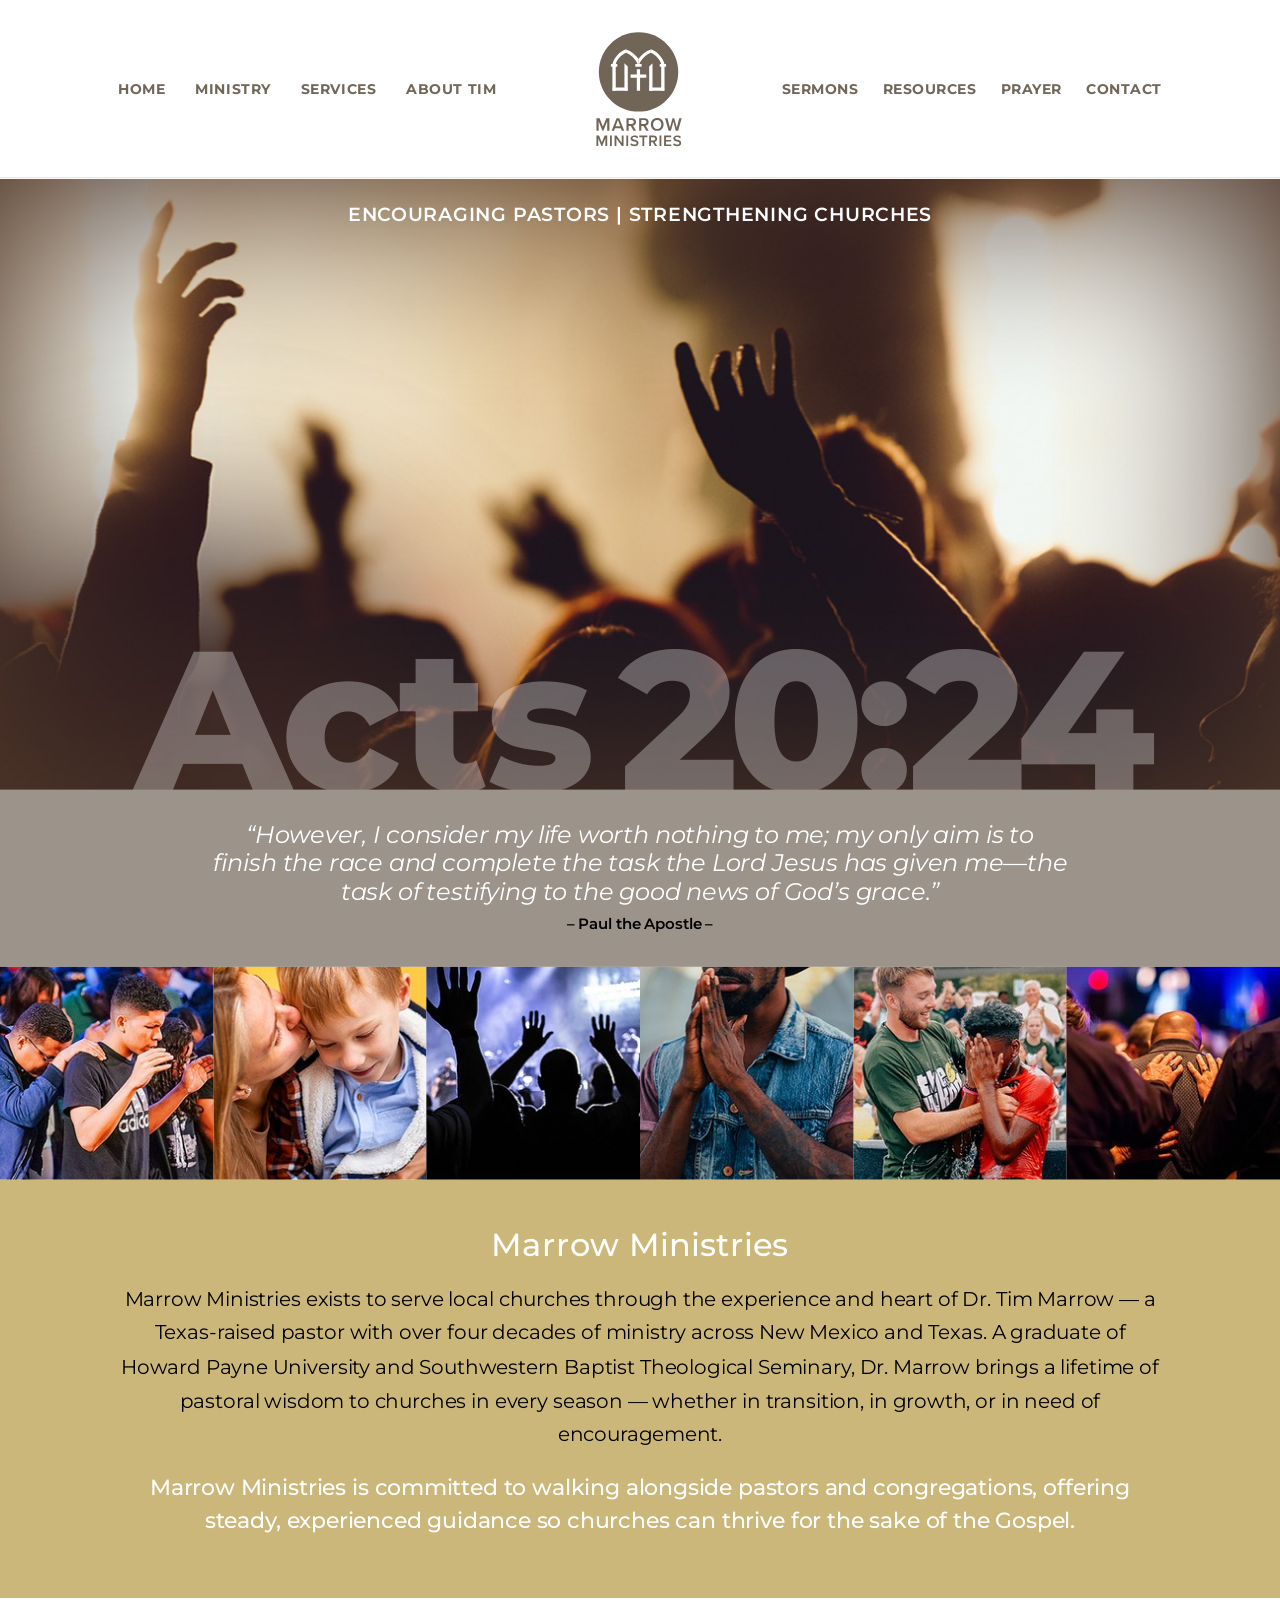
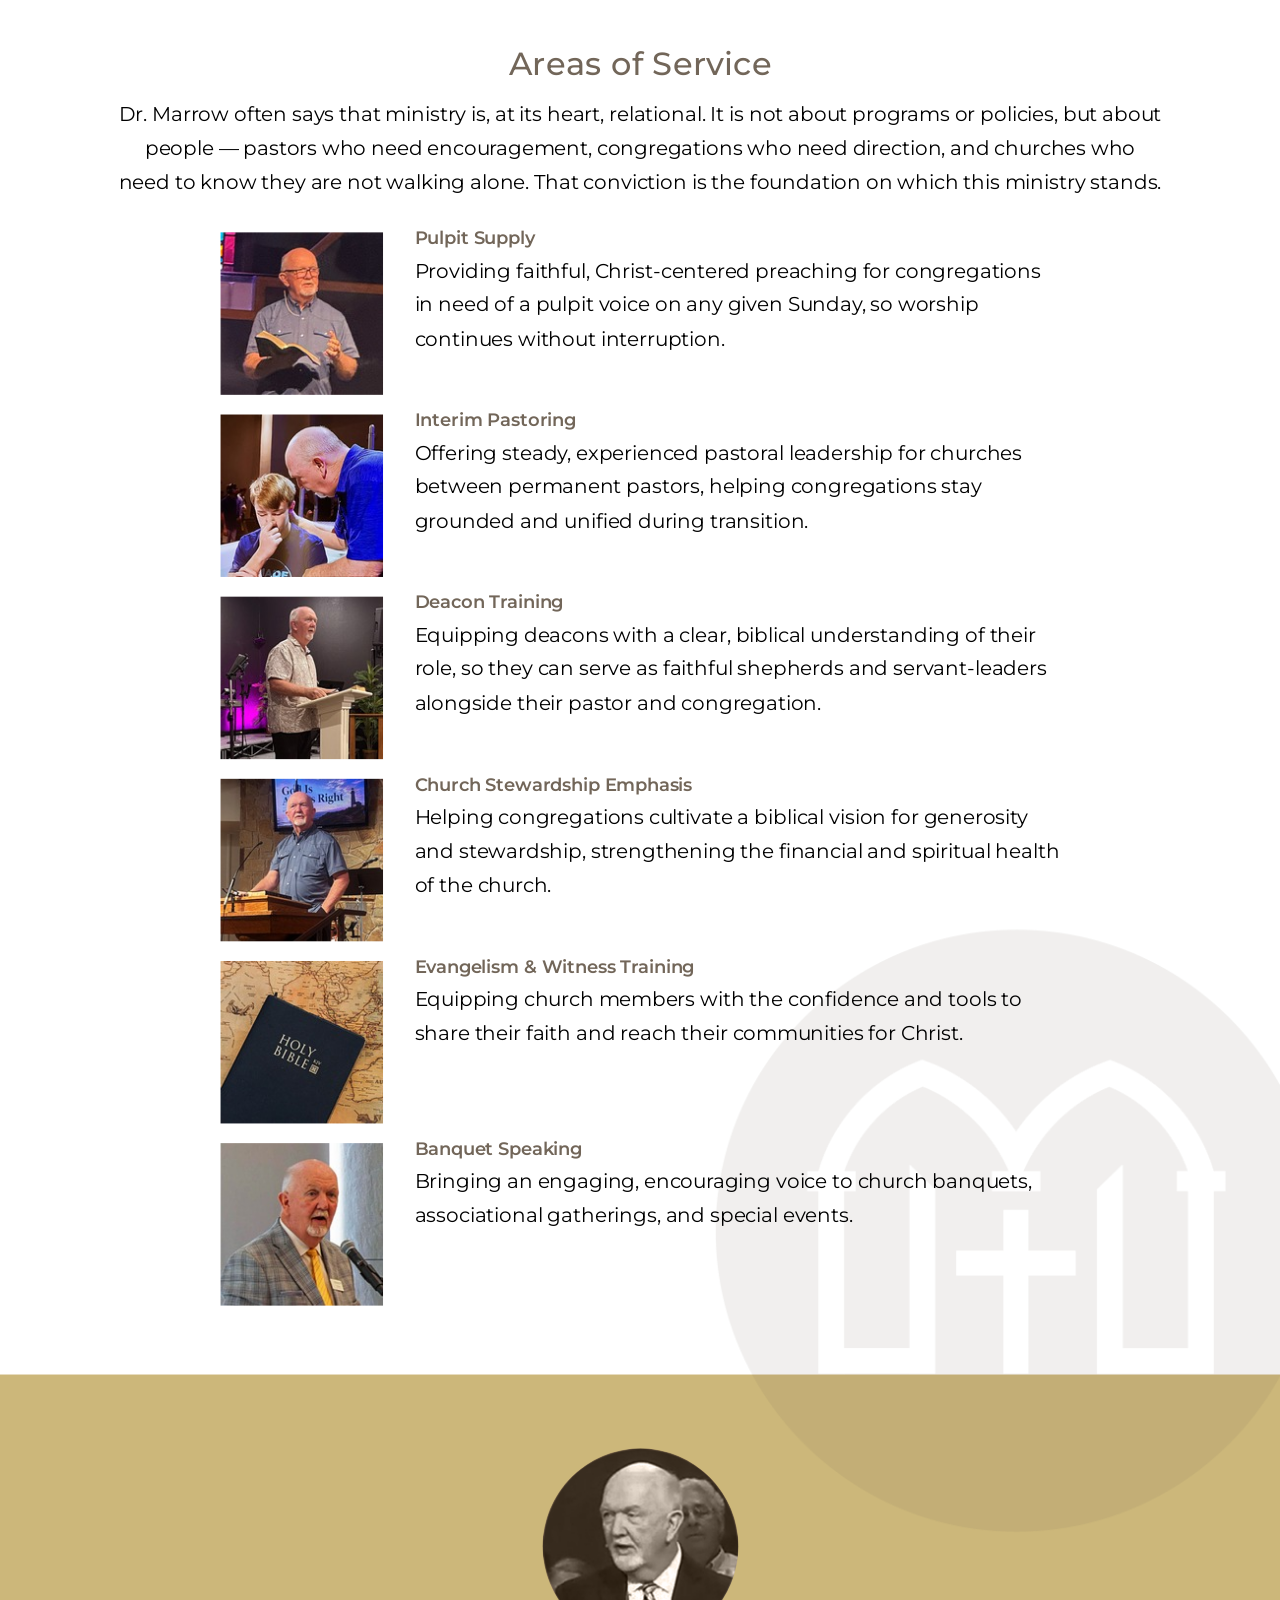
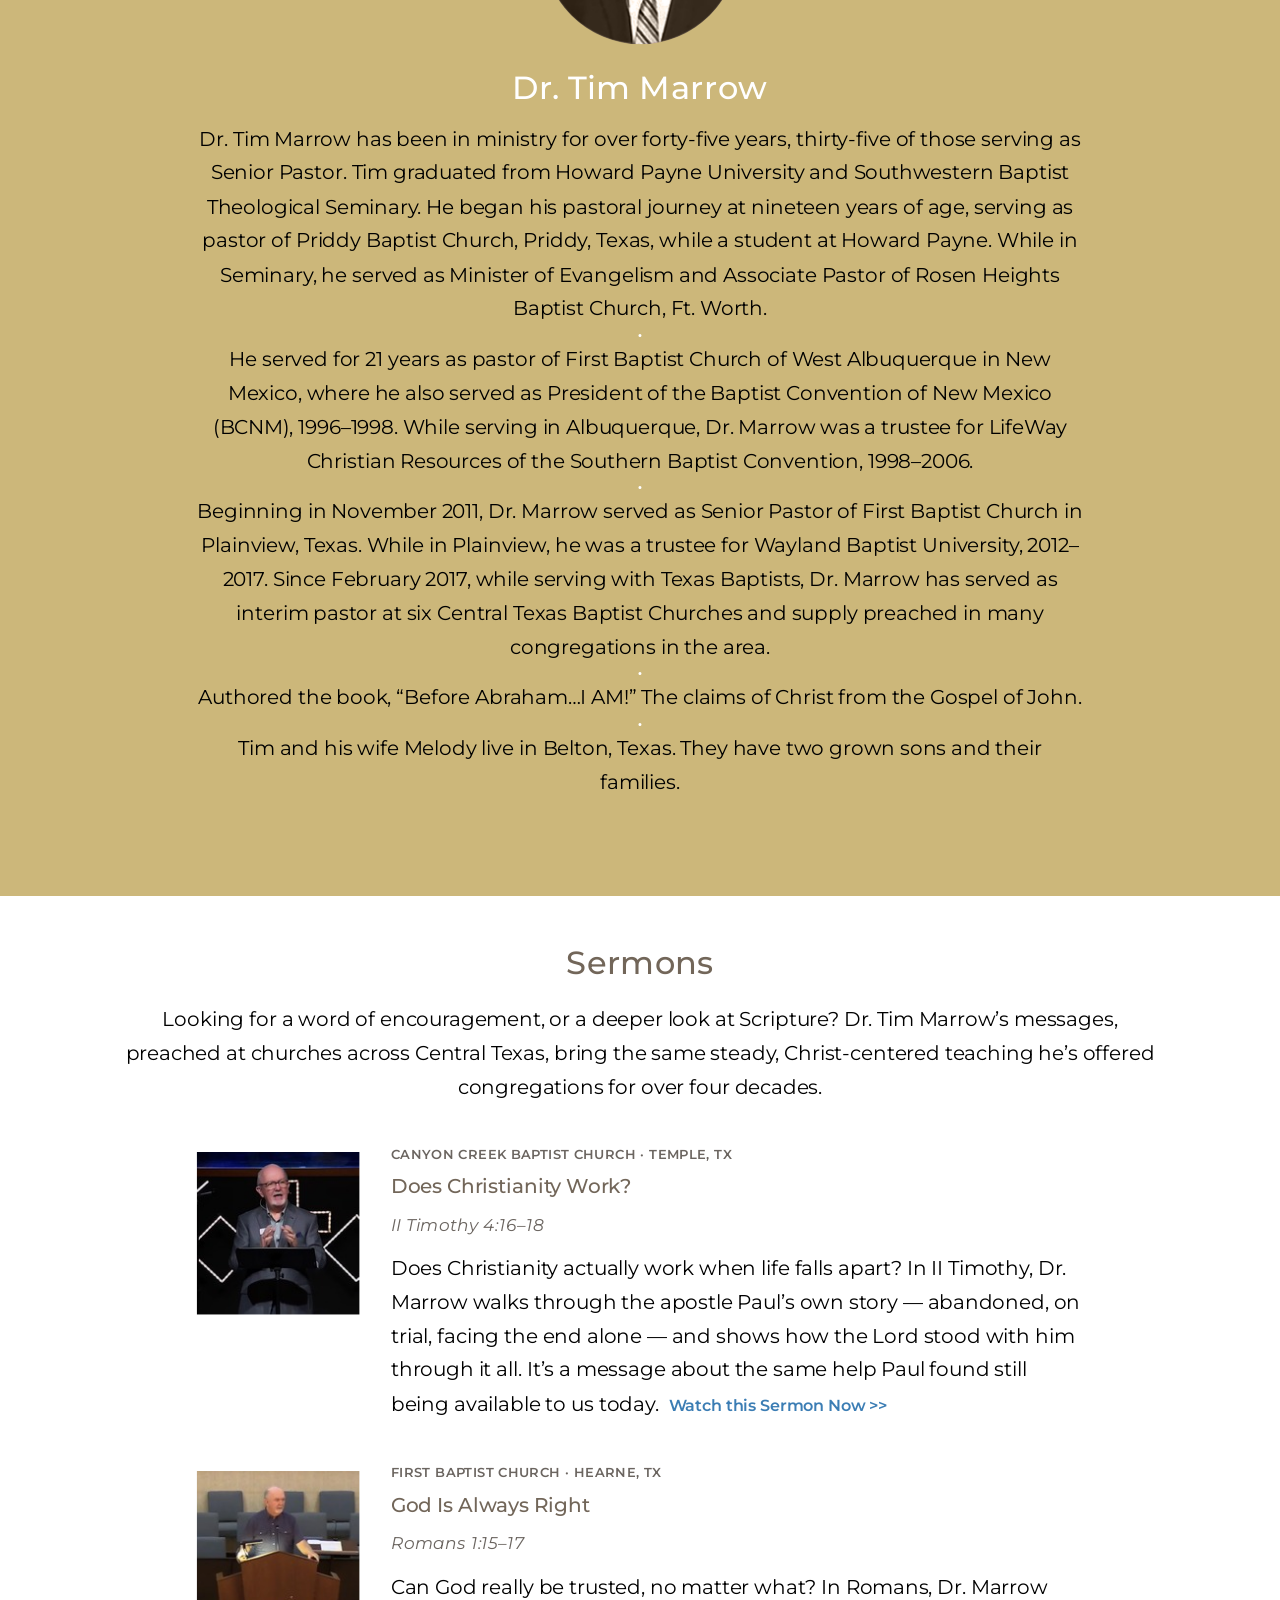
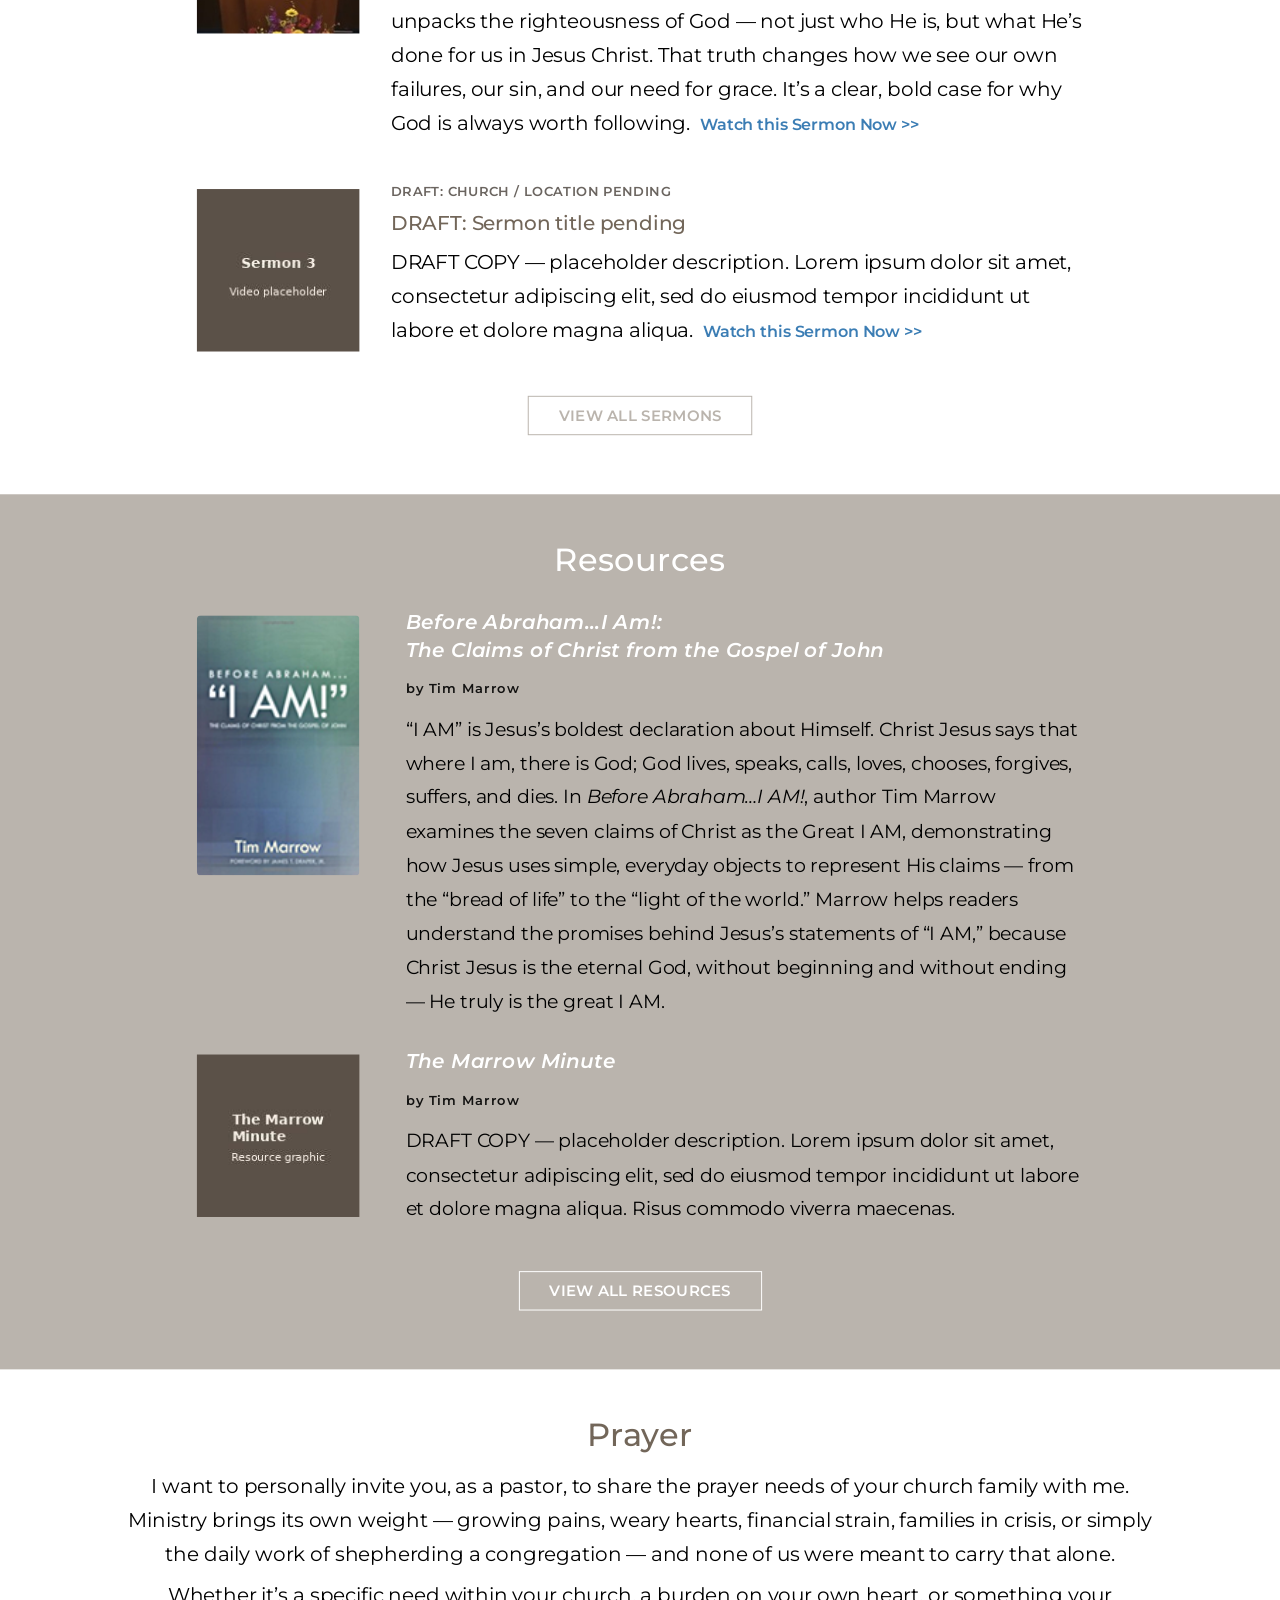
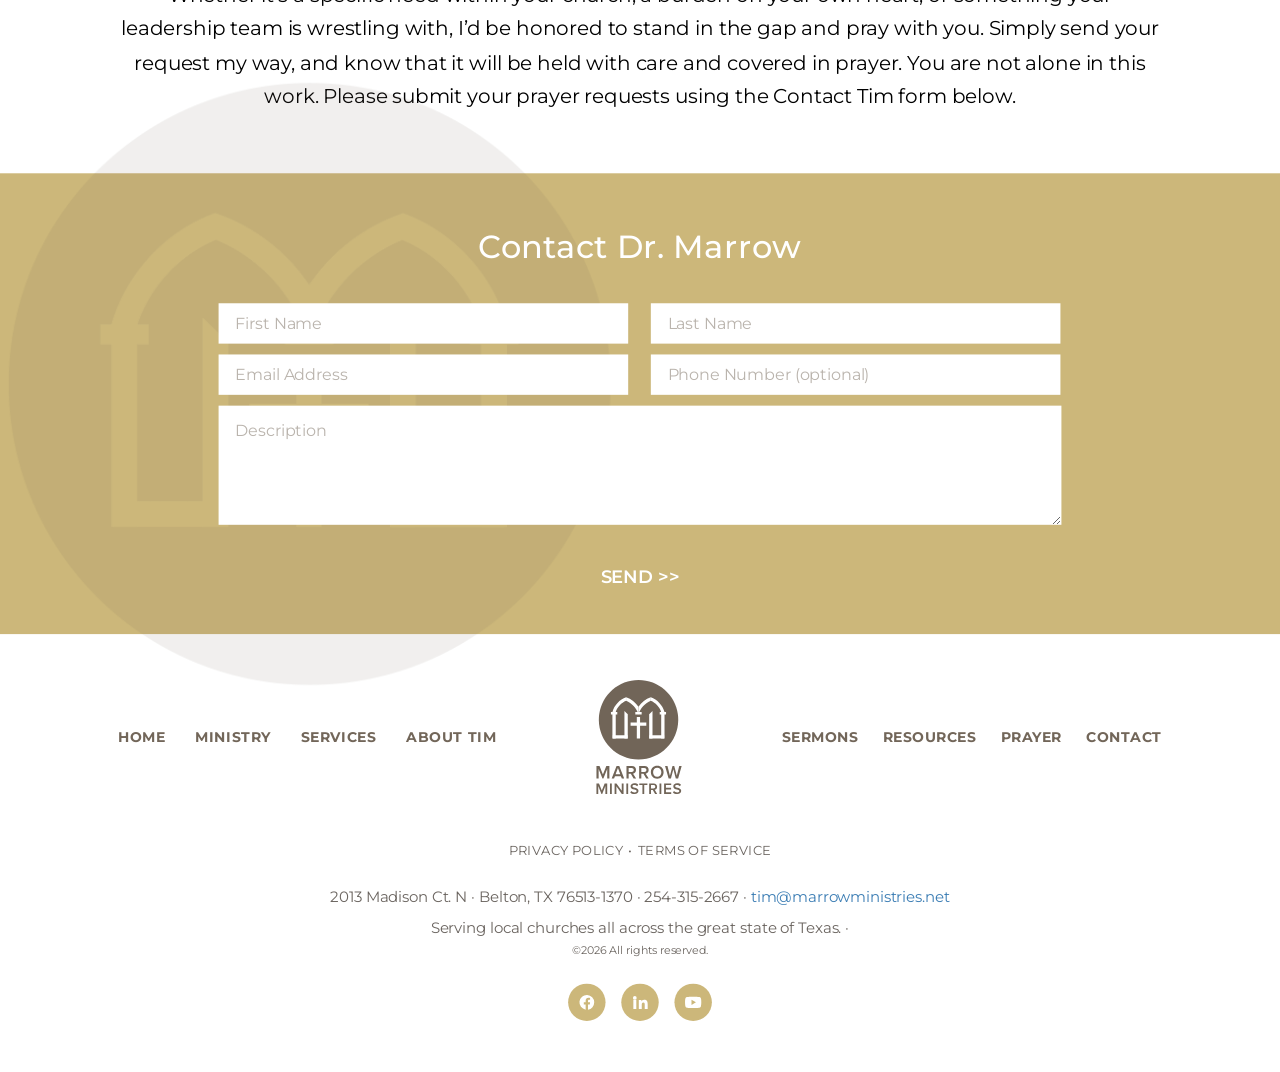
==== index.html @ bd13e9b0 "Initial commit" ====
<!DOCTYPE html>
<html lang="en">
<head>
  <meta charset="UTF-8">
  <meta name="viewport" content="width=device-width, initial-scale=1.0">

  <!-- ==========================================================
       SEO: Title & meta description
       DRAFT — refine once Dr. Marrow's copy revisions are in hand
       ========================================================== -->
  <title>Marrow Ministries | Encouraging Pastors, Strengthening Churches in Texas</title>
  <meta name="description" content="Marrow Ministries, led by Dr. Tim Marrow, serves local churches across Central Texas with interim pastoring, pulpit supply, deacon training, and pastoral encouragement.">
  <link rel="canonical" href="https://www.marrowministries.net/">

  <!-- Open Graph / social sharing -->
  <meta property="og:type" content="website">
  <meta property="og:title" content="Marrow Ministries | Encouraging Pastors, Strengthening Churches">
  <meta property="og:description" content="Dr. Tim Marrow and Marrow Ministries serve local churches across Central Texas through interim pastoring, pulpit supply, deacon training, and pastoral encouragement.">
  <meta property="og:url" content="https://www.marrowministries.net/">
  <meta property="og:image" content="https://www.marrowministries.net/images/hero-bg.jpg">
  <meta property="og:locale" content="en_US">
  <meta name="twitter:card" content="summary_large_image">

  <!-- Favicons -->
  <link rel="icon" href="images/favicon-32.png" sizes="32x32" type="image/png">
  <link rel="icon" href="images/favicon-16.png" sizes="16x16" type="image/png">
  <link rel="apple-touch-icon" href="images/apple-touch-icon.png">
  <link rel="icon" href="images/favicon-512.png" sizes="512x512" type="image/png">

  <!-- Fonts -->
  <link rel="preconnect" href="https://fonts.googleapis.com">
  <link rel="preconnect" href="https://fonts.gstatic.com" crossorigin>
  <link href="https://fonts.googleapis.com/css2?family=Montserrat:ital,wght@0,400;0,500;0,600;0,700;0,800;1,400;1,500;1,600&display=swap" rel="stylesheet">

  <link rel="stylesheet" href="css/styles.css">

  <!-- ==========================================================
       Structured data (Schema.org) — helps Google understand
       who Dr. Marrow is and what the organization does.
       ========================================================== -->
  <script type="application/ld+json">
  {
    "@context": "https://schema.org",
    "@type": "Organization",
    "name": "Marrow Ministries",
    "url": "https://www.marrowministries.net/",
    "logo": "https://www.marrowministries.net/images/logo-mark.svg",
    "description": "Marrow Ministries serves local churches across Central Texas through interim pastoring, pulpit supply, deacon training, church stewardship emphasis, evangelism and witness training, and banquet speaking.",
    "founder": {
      "@type": "Person",
      "name": "Dr. Tim Marrow",
      "jobTitle": "Founder & Pastor",
      "alumniOf": [
        { "@type": "CollegeOrUniversity", "name": "Howard Payne University" },
        { "@type": "CollegeOrUniversity", "name": "Southwestern Baptist Theological Seminary" }
      ]
    },
    "address": {
      "@type": "PostalAddress",
      "streetAddress": "2013 Madison Ct. N",
      "addressLocality": "Belton",
      "addressRegion": "TX",
      "postalCode": "76513-1370",
      "addressCountry": "US"
    },
    "telephone": "254-315-2667",
    "email": "tim@marrowministries.net",
    "areaServed": "Central Texas"
  }
  </script>
</head>
<body>

  <a class="skip-link" href="#main-content">Skip to main content</a>

  <div id="scale-outer">
  <div id="scale-inner">

  <!-- ==========================================================
       Header / Navigation
       ========================================================== -->
  <header class="site-header">
    <div class="header-inner">
      <nav class="primary-nav nav-left" aria-label="Primary navigation">
        <ul class="nav-list nav-list-left">
          <li><a href="#main-content">Home</a></li>
          <li><a href="#ministry">Ministry</a></li>
          <li><a href="#services">Services</a></li>
          <li><a href="#about-tim">About Tim</a></li>
        </ul>
      </nav>

      <a href="#main-content" class="logo" aria-label="Marrow Ministries home">
        <img src="images/logo-mark.svg" alt="Marrow Ministries logo" width="90" height="120">
      </a>

      <nav class="primary-nav nav-right" aria-label="Secondary navigation">
        <ul class="nav-list nav-list-right">
          <li><a href="sermons.html">Sermons</a></li>
          <li><a href="resources.html">Resources</a></li>
          <li><a href="#prayer">Prayer</a></li>
          <li><a href="#contact">Contact</a></li>
        </ul>
      </nav>

      <button class="hamburger" id="menuToggle" aria-label="Open menu" aria-expanded="false" aria-controls="mobileNav">
        <span></span><span></span><span></span>
      </button>
    </div>

    <nav class="mobile-nav" id="mobileNav" aria-label="Mobile navigation">
      <a href="#main-content">Home</a>
      <a href="#ministry">Ministry</a>
      <a href="#services">Services</a>
      <a href="#about-tim">About Tim</a>
      <a href="sermons.html">Sermons</a>
      <a href="resources.html">Resources</a>
      <a href="#prayer">Prayer</a>
      <a href="#contact">Contact</a>
    </nav>
  </header>

  <main id="main-content">

    <!-- ==========================================================
         Hero
         ========================================================== -->
    <section class="hero">
      <img class="hero-bg" src="images/hero-bg.jpg" alt="Congregation with hands raised in worship" width="1302" height="625">
      <p class="hero-tagline">Encouraging Pastors | Strengthening Churches</p>
      <h1 class="hero-title">A<span class="ks-loosen">c</span><span class="ks-loosen">t</span>s 2<span class="ks-double-0-colon">0</span><span class="ks-loosen-colon">:</span>24</h1>
    </section>

    <!-- ==========================================================
         Quote Banner
         ========================================================== -->
    <section class="quote-banner">
      <blockquote>
        <p>&ldquo;However, I consider my life worth nothing to me; my only aim is to<br>finish the race and complete the task the Lord Jesus has given me&mdash;the<br>task of testifying to the good news of God&rsquo;s grace.&rdquo;</p>
      </blockquote>
      <cite>&ndash; Paul the Apostle &ndash;</cite>
    </section>

    <!-- ==========================================================
         Photo Strip
         ========================================================== -->
    <section class="photo-strip" aria-label="Photos of church life and fellowship">
      <img src="images/photo-strip-1.jpg" alt="Group of young men bowed in prayer, hands on each other's shoulders" width="216" height="216">
      <img src="images/photo-strip-2.jpg" alt="Mother kissing her young son on the cheek" width="216" height="216">
      <img src="images/photo-strip-3.jpg" alt="Congregation with hands raised in worship under stage lighting" width="216" height="216">
      <img src="images/photo-strip-4.jpg" alt="Man in a denim jacket with hands clasped in prayer" width="216" height="216">
      <img src="images/photo-strip-5.jpg" alt="Man comforting a young man during an emotional moment of faith" width="216" height="216">
      <img src="images/photo-strip-6.jpg" alt="Close-up of hands on shoulders in prayer with stage lights in the background" width="216" height="216">
    </section>

    <!-- ==========================================================
         Mission Statement
         ========================================================== -->
    <section class="mission" id="ministry">
        <h2>Marrow Ministries</h2>
        <p>Marrow Ministries exists to serve local churches through the experience and heart of Dr. Tim Marrow &mdash; a Texas-raised pastor with over four decades of ministry across New Mexico and Texas. A graduate of Howard Payne University and Southwestern Baptist Theological Seminary, Dr. Marrow brings a lifetime of pastoral wisdom to churches in every season &mdash; whether in transition, in growth, or in need of encouragement.</p>
        <p class="emphasis">Marrow Ministries is committed to walking alongside pastors and congregations, offering steady, experienced guidance so churches can thrive for the sake of the Gospel.</p>
    </section>

    <!-- ==========================================================
         Areas of Service
         ========================================================== -->
    <section class="services" id="services">
      <div class="container">
        <h2>Areas of Service</h2>
        <p class="services-intro">Dr. Marrow often says that ministry is, at its heart, relational. It is not about programs or policies, but about people &mdash; pastors who need encouragement, congregations who need direction, and churches who need to know they are not walking alone. That conviction is the foundation on which this ministry stands.</p>

        <div class="service-list">
          <div class="service-item">
            <img src="images/service-pulpit-supply.jpg" alt="Dr. Marrow holds an open Bible while preaching, with stained glass in the background" width="165" height="165">
            <div>
              <h3>Pulpit Supply</h3>
              <p>Providing faithful, Christ-centered preaching for congregations in need of a pulpit voice on any given Sunday, so worship continues without interruption.</p>
            </div>
          </div>

          <div class="service-item">
            <img src="images/service-interim-pastoring.jpg" alt="Dr. Marrow prays with a young boy during a baptism" width="165" height="165">
            <div>
              <h3>Interim Pastoring</h3>
              <p>Offering steady, experienced pastoral leadership for churches between permanent pastors, helping congregations stay grounded and unified during transition.</p>
            </div>
          </div>

          <div class="service-item">
            <img src="images/service-deacon-training.jpg" alt="Dr. Marrow leads a deacon training session at a local church" width="165" height="165">
            <div>
              <h3>Deacon Training</h3>
              <p>Equipping deacons with a clear, biblical understanding of their role, so they can serve as faithful shepherds and servant-leaders alongside their pastor and congregation.</p>
            </div>
          </div>

          <div class="service-item">
            <img src="images/service-church-stewardship.jpg" alt="Dr. Marrow preaches on church stewardship emphasis at a local church" width="165" height="165">
            <div>
              <h3>Church Stewardship Emphasis</h3>
              <p>Helping congregations cultivate a biblical vision for generosity and stewardship, strengthening the financial and spiritual health of the church.</p>
            </div>
          </div>

          <div class="service-item">
            <img src="images/service-evangelism-witness.jpg" alt="An open Holy Bible resting on a world map, representing evangelism and witness training" width="165" height="165">
            <div>
              <h3>Evangelism &amp; Witness Training</h3>
              <p>Equipping church members with the confidence and tools to share their faith and reach their communities for Christ.</p>
            </div>
          </div>

          <div class="service-item">
            <img src="images/service-banquet-speaking.jpg" alt="Dr. Marrow speaks at a church banquet event" width="165" height="165">
            <div>
              <h3>Banquet Speaking</h3>
              <p>Bringing an engaging, encouraging voice to church banquets, associational gatherings, and special events.</p>
            </div>
          </div>
        </div>
      </div>
    </section>

    <!-- ==========================================================
         Bio Section
         ========================================================== -->
    <section class="bio" id="about-tim">
      <div class="container">
        <img class="bio-photo" src="images/dr-marrow-bio.png" alt="Dr. Tim Marrow speaking at a podium" width="199" height="199">
        <h2>Dr. Tim Marrow</h2>

        <div class="bio-block">
          <p>Dr. Tim Marrow has been in ministry for over forty-five years, thirty-five of those serving as Senior Pastor. Tim graduated from Howard Payne University and Southwestern Baptist Theological Seminary. He began his pastoral journey at nineteen years of age, serving as pastor of Priddy Baptist Church, Priddy, Texas, while a student at Howard Payne. While in Seminary, he served as Minister of Evangelism and Associate Pastor of Rosen Heights Baptist Church, Ft. Worth.</p>
          <p class="bio-bullet">&#8226;</p>
          <p>He served for 21 years as pastor of First Baptist Church of West Albuquerque in New Mexico, where he also served as President of the Baptist Convention of New Mexico (BCNM), 1996&ndash;1998. While serving in Albuquerque, Dr. Marrow was a trustee for LifeWay Christian Resources of the Southern Baptist Convention, 1998&ndash;2006.</p>
          <p class="bio-bullet">&#8226;</p>
          <p>Beginning in November 2011, Dr. Marrow served as Senior Pastor of First Baptist Church in Plainview, Texas. While in Plainview, he was a trustee for Wayland Baptist University, 2012&ndash;2017. Since February 2017, while serving with Texas Baptists, Dr. Marrow has served as interim pastor at six Central Texas Baptist Churches and supply preached in many congregations in the area.</p>
          <p class="bio-bullet">&#8226;</p>
          <p>Authored the book, &ldquo;Before Abraham&hellip;I AM!&rdquo; The claims of Christ from the Gospel of John.</p>
          <p class="bio-bullet">&#8226;</p>
          <p>Tim and his wife Melody live in Belton, Texas. They have two grown sons and their families.</p>
        </div>
      </div>
    </section>

    <!-- ==========================================================
         Sermons — homepage teaser (3 featured, links to archive)
         NOTE: "View All Sermons" currently links to #sermons.
         Update to /sermons.html once the dedicated archive page
         is built in Phase 2.
         ========================================================== -->
    <section class="sermons" id="sermons">
      <div class="container">
        <h2>Sermons</h2>
        <p class="sermons-intro">Looking for a word of encouragement, or a deeper look at Scripture? Dr. Tim Marrow&rsquo;s messages, preached at churches across Central Texas, bring the same steady, Christ-centered teaching he&rsquo;s offered congregations for over four decades.</p>

        <div class="sermon-list">
          <article class="sermon-item">
            <img src="images/sermon-1.jpg" alt="Dr. Tim Marrow preaching at Canyon Creek Baptist Church" width="165" height="165">
            <div>
              <p class="sermon-meta">Canyon Creek Baptist Church &middot; Temple, TX</p>
              <h3>Does Christianity Work?</h3>
              <p class="sermon-scripture">II Timothy 4:16&ndash;18</p>
              <p>Does Christianity actually work when life falls apart? In II Timothy, Dr. Marrow walks through the apostle Paul&rsquo;s own story &mdash; abandoned, on trial, facing the end alone &mdash; and shows how the Lord stood with him through it all. It&rsquo;s a message about the same help Paul found still being available to us today.&nbsp;&nbsp;<a href="https://www.youtube.com/live/naj0vXbKj10?si=CkAqdBIcMf2AcUu1" class="link-underline" target="_blank" rel="noopener noreferrer">Watch this Sermon Now</a></p>
            </div>
          </article>

          <article class="sermon-item">
            <img src="images/sermon-2.jpg" alt="Dr. Tim Marrow preaching at First Baptist Church, Hearne, TX" width="165" height="165">
            <div>
              <p class="sermon-meta">First Baptist Church &middot; Hearne, TX</p>
              <h3>God Is Always Right</h3>
              <p class="sermon-scripture">Romans 1:15&ndash;17</p>
              <p>Can God really be trusted, no matter what? In Romans, Dr. Marrow unpacks the righteousness of God &mdash; not just who He is, but what He&rsquo;s done for us in Jesus Christ. That truth changes how we see our own failures, our sin, and our need for grace. It&rsquo;s a clear, bold case for why God is always worth following.&nbsp;&nbsp;<a href="https://www.facebook.com/share/v/19DY41BPeQ/" class="link-underline" target="_blank" rel="noopener noreferrer">Watch this Sermon Now</a></p>
            </div>
          </article>

          <article class="sermon-item">
            <img src="images/sermon-3.jpg" alt="Placeholder video thumbnail — sermon title pending" width="165" height="165">
            <div>
              <p class="sermon-meta">DRAFT: Church / location pending</p>
              <h3>DRAFT: Sermon title pending</h3>
              <p>DRAFT COPY &mdash; placeholder description. Lorem ipsum dolor sit amet, consectetur adipiscing elit, sed do eiusmod tempor incididunt ut labore et dolore magna aliqua.&nbsp;&nbsp;<a href="#" class="link-underline">Watch this Sermon Now</a></p>
            </div>
          </article>
        </div>

        <div class="section-cta">
          <a href="sermons.html" class="btn">View All Sermons</a>
        </div>
      </div>
    </section>

    <!-- ==========================================================
         Resources — homepage teaser (2 featured, links to archive)
         NOTE: "View All Resources" currently links to #resources.
         Update to /resources.html once the dedicated archive page
         is built in Phase 2.
         ========================================================== -->
    <section class="resources" id="resources">
      <div class="container">
        <h2>Resources</h2>

        <div class="resource-list">
          <article class="resource-item">
            <img src="images/resource-before-abraham.png" alt="Book cover for Before Abraham...I AM! The Claims of Christ from the Gospel of John by Tim Marrow" width="165" height="264" class="resource-item-book">
            <div>
              <h3>Before Abraham&hellip;I Am!:<br>The Claims of Christ from the Gospel of John</h3>
              <p class="resource-author">by Tim Marrow</p>
              <p>&ldquo;I AM&rdquo; is Jesus&rsquo;s boldest declaration about Himself. Christ Jesus says that where I am, there is God; God lives, speaks, calls, loves, chooses, forgives, suffers, and dies. In <em>Before Abraham&hellip;I AM!</em>, author Tim Marrow examines the seven claims of Christ as the Great I AM, demonstrating how Jesus uses simple, everyday objects to represent His claims &mdash; from the &ldquo;bread of life&rdquo; to the &ldquo;light of the world.&rdquo; Marrow helps readers understand the promises behind Jesus&rsquo;s statements of &ldquo;I AM,&rdquo; because Christ Jesus is the eternal God, without beginning and without ending &mdash; He truly is the great I AM.</p>
            </div>
          </article>

          <article class="resource-item">
            <img src="images/resource-marrow-minute.jpg" alt="Placeholder graphic — The Marrow Minute resource series" width="165" height="165" class="resource-item-square">
            <div>
              <h3>The Marrow Minute</h3>
              <p class="resource-author">by Tim Marrow</p>
              <p>DRAFT COPY &mdash; placeholder description. Lorem ipsum dolor sit amet, consectetur adipiscing elit, sed do eiusmod tempor incididunt ut labore et dolore magna aliqua. Risus commodo viverra maecenas.</p>
            </div>
          </article>
        </div>

        <div class="section-cta">
          <a href="resources.html" class="btn">View All Resources</a>
        </div>
      </div>
    </section>

    <!-- ==========================================================
         Prayer
         ========================================================== -->
    <section class="prayer" id="prayer">
      <div class="container">
        <h2>Prayer</h2>
        <p>I want to personally invite you, as a pastor, to share the prayer needs of your church family with me. Ministry brings its own weight &mdash; growing pains, weary hearts, financial strain, families in crisis, or simply the daily work of shepherding a congregation &mdash; and none of us were meant to carry that alone.</p>
        <p>Whether it&rsquo;s a specific need within your church, a burden on your own heart, or something your leadership team is wrestling with, I&rsquo;d be honored to stand in the gap and pray with you. Simply send your request my way, and know that it will be held with care and covered in prayer. You are not alone in this work. Please submit your prayer requests using the Contact Tim form below.</p>
      </div>
    </section>

    <!-- ==========================================================
         Contact
         ========================================================== -->
    <section class="contact" id="contact">
      <div class="container">
        <h2>Contact Dr. Marrow</h2>
        <form class="contact-form" name="contact" method="POST" data-netlify="true" netlify-honeypot="bot-field">
          <input type="hidden" name="form-name" value="contact">
          <p class="visually-hidden">
            <label>Don&rsquo;t fill this out if you're human: <input name="bot-field"></label>
          </p>
          <div class="contact-form-row">
            <div class="contact-field">
              <label for="firstName" class="visually-hidden">First Name</label>
              <input type="text" id="firstName" name="firstName" placeholder="First Name" autocomplete="given-name" required>
            </div>
            <div class="contact-field">
              <label for="lastName" class="visually-hidden">Last Name</label>
              <input type="text" id="lastName" name="lastName" placeholder="Last Name" autocomplete="family-name" required>
            </div>
          </div>
          <div class="contact-form-row">
            <div class="contact-field">
              <label for="email" class="visually-hidden">Email Address</label>
              <input type="email" id="email" name="email" placeholder="Email Address" autocomplete="email" required>
            </div>
            <div class="contact-field">
              <label for="phone" class="visually-hidden">Phone Number (optional)</label>
              <input type="tel" id="phone" name="phone" placeholder="Phone Number (optional)" autocomplete="tel">
            </div>
          </div>
          <div class="contact-field contact-field-full">
            <label for="description" class="visually-hidden">Description</label>
            <textarea id="description" name="description" placeholder="Description" required></textarea>
          </div>
          <button type="submit" class="send-now-link">SEND</button>
        </form>
      </div>
    </section>

  </main>

  <!-- ==========================================================
       Footer
       ========================================================== -->
  <footer class="site-footer">
    <div class="footer-inner">
      <nav class="primary-nav nav-left" aria-label="Footer primary navigation">
        <ul class="nav-list nav-list-left">
          <li><a href="#main-content">Home</a></li>
          <li><a href="#ministry">Ministry</a></li>
          <li><a href="#services">Services</a></li>
          <li><a href="#about-tim">About Tim</a></li>
        </ul>
      </nav>

      <a href="#main-content" class="logo" aria-label="Marrow Ministries home">
        <img src="images/logo-mark.svg" alt="Marrow Ministries logo" width="90" height="120">
      </a>

      <button class="hamburger footer-hamburger" aria-label="Open menu" aria-expanded="false" aria-controls="mobileNav">
        <span></span><span></span><span></span>
      </button>

      <nav class="primary-nav nav-right" aria-label="Footer secondary navigation">
        <ul class="nav-list nav-list-right">
          <li><a href="sermons.html">Sermons</a></li>
          <li><a href="resources.html">Resources</a></li>
          <li><a href="#prayer">Prayer</a></li>
          <li><a href="#contact">Contact</a></li>
        </ul>
      </nav>
    </div>

    <div class="footer-legal">
      <a href="privacy-policy.html">Privacy Policy</a>
      <a href="terms-of-service.html">Terms of Service</a>
    </div>

    <p class="footer-address">2013 Madison Ct. N &middot; Belton, TX 76513-1370 &middot; 254-315-2667 &middot; <a href="mailto:tim@marrowministries.net">tim@marrowministries.net</a></p>
    <p class="footer-tagline">Serving local churches all across the great state of Texas. &middot; <span class="footer-copyright">&copy;2026 All rights reserved.</span></p>

    <div class="footer-social">
      <a href="#" aria-label="Marrow Ministries on Facebook">
        <svg viewBox="0 0 24 24" aria-hidden="true"><path d="M22 12a10 10 0 1 0-11.6 9.9v-7H7.9V12h2.5V9.8c0-2.5 1.5-3.9 3.8-3.9 1.1 0 2.2.2 2.2.2v2.4h-1.2c-1.2 0-1.6.8-1.6 1.6V12h2.8l-.4 2.9h-2.4v7A10 10 0 0 0 22 12Z"/></svg>
      </a>
      <a href="#" aria-label="Marrow Ministries on LinkedIn">
        <svg viewBox="0 0 24 24" aria-hidden="true"><path d="M4.98 3.5a2.5 2.5 0 1 1 0 5 2.5 2.5 0 0 1 0-5ZM3 9h4v12H3V9Zm7 0h3.8v1.7h.05c.53-1 1.83-2.05 3.77-2.05 4.03 0 4.78 2.66 4.78 6.12V21h-4v-5.6c0-1.34-.02-3.06-1.87-3.06-1.87 0-2.15 1.46-2.15 2.96V21h-4V9Z"/></svg>
      </a>
      <a href="#" aria-label="Marrow Ministries on YouTube">
        <svg viewBox="0 0 24 24" aria-hidden="true"><path d="M23 12s0-3.5-.45-5.15a2.9 2.9 0 0 0-2-2.05C18.9 4.3 12 4.3 12 4.3s-6.9 0-8.55.5a2.9 2.9 0 0 0-2 2.05C1 8.5 1 12 1 12s0 3.5.45 5.15c.25 1 1 1.75 2 2.05 1.65.5 8.55.5 8.55.5s6.9 0 8.55-.5a2.9 2.9 0 0 0 2-2.05C23 15.5 23 12 23 12ZM9.75 15.5v-7l6 3.5-6 3.5Z"/></svg>
      </a>
    </div>
  </footer>

  </div>
  </div>

  <script src="js/script.js"></script>
</body>
</html>
---- css/styles.css ----
/* ==========================================================================
   Marrow Ministries — Stylesheet
   Design tokens pulled from client-approved creative mockup
   ========================================================================== */

:root {
  /* Color palette — exact hex values extracted from client PSD */
  --color-white: #ffffff;
  --color-gold: #ccb77a;           /* Mission / Bio / Prayer / Contact backgrounds */
  --color-gold-dark: #b39f66;      /* hover state, derived */
  --color-taupe-dark: #9c948a;     /* Scripture quote banner background */
  --color-taupe-light: #bab4ad;    /* Resources section background */
  --color-brown: #726659;          /* Nav text, headings, logo (named "BRAND COLOR" in PSD) */
  --color-brown-dark: #574d42;     /* derived darker shade for headings/hover */
  --color-text: #3a3530;
  --color-text-muted: #6b6560;
  --color-text-on-dark: #f5f2ec;
  --color-link: #3b7db4;
  --color-border: #e6e0d6;

  /* Typography */
  --font-display: 'Montserrat', 'Helvetica Neue', Arial, sans-serif;
  --font-body: 'Montserrat', 'Helvetica Neue', Arial, sans-serif;

  /* Spacing scale */
  --space-xs: 0.5rem;
  --space-sm: 1rem;
  --space-md: 1.5rem;
  --space-lg: 2.5rem;
  --space-xl: 4rem;
  --space-2xl: 6rem;

  /* Layout */
  --max-width: 1300px; /* matches PSD canvas width exactly — all measurements map 1:1 */
  --radius-sm: 4px;
  --radius-md: 8px;
}

/* ==========================================================================
   Reset & Base
   ========================================================================== */

*, *::before, *::after {
  box-sizing: border-box;
}

html {
  scroll-behavior: smooth;
}

@media (prefers-reduced-motion: reduce) {
  html {
    scroll-behavior: auto;
  }
  *, *::before, *::after {
    animation-duration: 0.01ms !important;
    animation-iteration-count: 1 !important;
    transition-duration: 0.01ms !important;
  }
}

body {
  margin: 0;
  font-family: var(--font-body);
  color: var(--color-text);
  background-color: var(--color-cream);
  line-height: 1.65;
  -webkit-font-smoothing: antialiased;
}

/* ==========================================================================
   PDF-style whole-page scaling
   The entire page is built fixed-width at 1300px (the PSD's exact design
   width). Rather than individual elements reflowing/resizing independently
   at different rates (which caused drift between elements), the whole
   #scale-inner block scales as a single rigid unit via JS-driven
   transform: scale() — exactly like zooming a PDF page. Every element's
   position and size relative to every other element is mathematically
   guaranteed to stay identical at any zoom level. #scale-outer's height is
   kept in sync via JS so the page's scrollbar matches the visual result.
   Below 768px, JS disables this and the mobile-specific CSS takes over.
   ========================================================================== */

#scale-outer {
  position: relative;
  overflow-x: hidden;
}

#scale-inner {
  position: absolute;
  top: 0;
  left: 50%;
  width: 1300px;
  transform-origin: top center;
}

img {
  max-width: 100%;
  display: block;
}

a {
  color: var(--color-link);
  text-decoration: none;
}

a:hover {
  text-decoration: underline;
}

/* Visible keyboard focus for accessibility */
a:focus-visible,
button:focus-visible,
input:focus-visible,
textarea:focus-visible {
  outline: 3px solid var(--color-brown);
  outline-offset: 2px;
}

h1, h2, h3, h4 {
  font-family: var(--font-display);
  font-weight: 600;
  margin: 0;
  color: var(--color-brown-dark);
}

.container {
  width: 1300px; /* fixed — matches PSD design width exactly, does not scale.
    All sections use this same fixed width for full consistency across the page. */
  margin: 0 auto;
  padding: 0 120px; /* exact PSD side margins, matching header/hero */
  box-sizing: border-box;
}

.bio .container {
  padding: 0 200px; /* increased further per client request, to squeeze the
    copy into a narrower column than the standard page margins */
}

.visually-hidden {
  position: absolute;
  width: 1px;
  height: 1px;
  overflow: hidden;
  clip: rect(0 0 0 0);
  white-space: nowrap;
}

.skip-link {
  position: absolute;
  left: -9999px;
  top: 0;
  background: var(--color-brown-dark);
  color: var(--color-white);
  padding: var(--space-sm) var(--space-md);
  z-index: 1000;
}

.skip-link:focus {
  left: var(--space-sm);
  top: var(--space-sm);
}

/* ==========================================================================
   Buttons & Links
   ========================================================================== */

.btn {
  display: inline-flex; /* was inline-block — switched so text can be reliably
    vertically centered within the new fixed height */
  align-items: center;
  justify-content: center;
  height: 2.5rem; /* explicit, guaranteed height per client request — no longer
    dependent on padding+line-height math, which can vary slightly by browser */
  font-family: var(--font-body);
  font-weight: 600;
  font-size: 0.95rem;
  letter-spacing: 0.03em;
  text-transform: uppercase;
  padding: 0 2em; /* vertical padding removed — height is now fixed and text is
    centered via flex; horizontal padding retained */
  border-radius: 0; /* square corners, no rounding, per client request */
  border: 1px solid var(--color-brown-dark); /* reduced 50% from 2px, per client request */
  color: var(--color-brown-dark);
  background: transparent;
  transition: background-color 0.2s ease, color 0.2s ease;
  cursor: pointer;
  text-decoration: none;
}

.btn:hover {
  background-color: var(--color-brown-dark);
  color: var(--color-white);
  text-decoration: none;
}

.sermons .btn {
  border-color: var(--color-taupe-light); /* matches the Resources section's
    background color exactly, per client request — scoped to Sermons only */
  color: var(--color-taupe-light);
}

.sermons .btn:hover {
  background-color: var(--color-taupe-light); /* matches the Resources section's
    background color exactly, per client request — scoped to Sermons only,
    Resources' own button keeps the standard hover color */
  color: var(--color-white); /* per client request — was taupe-on-taupe (low
    contrast), now switches to white on hover for visibility */
}

.btn-solid {
  background-color: var(--color-brown-dark);
  color: var(--color-white);
}

.btn-solid:hover {
  background-color: var(--color-brown);
  color: var(--color-white);
}

.link-underline {
  color: var(--color-link);
  font-size: 1rem; /* explicit — restores the smaller-than-body-copy size it had
    before, when it inherited a smaller default from sitting outside the paragraph */
  font-weight: 600;
  display: inline-block; /* wraps as one atomic unit to its own line if it doesn't
    fit, rather than breaking mid-phrase across two lines, per client request */
  white-space: nowrap;
}

.link-underline::after {
  content: " >>"; /* per client request — underline removed, color alone now
    communicates the link, arrow reinforces it */
}

/* ==========================================================================
   Header / Navigation
   ========================================================================== */

.site-header {
  position: sticky;
  top: 0;
  z-index: 500;
  background: var(--color-white);
  border-bottom: 1px solid var(--color-border);
}

.header-inner {
  width: 1300px; /* fixed — matches PSD design width exactly, does not scale */
  margin: 0 auto;
  display: flex;
  align-items: flex-start; /* precise top-alignment — replaces "center" so nav text
    can be positioned to align its visual bottom with the logo icon's building
    shape, not just centered generically within the row */
  justify-content: center;
  column-gap: 100px; /* exact PSD gap flanking the logo, both sides — fixed, no scaling */
  padding: 29.5px 120px; /* exact PSD side margins; top/bottom recalculated so total
    header height is exactly 180px (2.5in at 72dpi), matching the scripture section depth */
}

.primary-nav {
  flex-shrink: 0;
}

.nav-list {
  display: flex;
  justify-content: space-between; /* self-distributing — matches PSD's flush-outer,
                                      equal-inner-gap pattern regardless of rendered text width */
  list-style: none;
  margin: 0;
  padding: 0;
  margin-top: 47.45px; /* calculated so nav text's visual bottom (baseline — no
    descenders in any nav word) aligns with the bottom of the white building/M
    shape inside the logo's circle (not the full circle), per PSD verification:
    building shape bottom sits at content-box y=61px, Montserrat Bold's ascent
    metric places baseline ~13.55px into a line-height:1 box, so top offset =
    61 - 13.55 = 47.45px. Reverted back to this calculated baseline. */
  flex-shrink: 0;
}

.nav-list-left {
  width: 384px; /* exact PSD span: HOME start to ABOUT TIM end — fixed, no scaling */
}

.nav-list-right {
  width: 386px; /* exact PSD span: SERMONS start to CONTACT end — fixed, no scaling */
}

.primary-nav a {
  font-size: 14px; /* exact PSD size — fixed, no scaling */
  font-weight: 700; /* Montserrat Bold, per PSD font embed */
  letter-spacing: 0.05em; /* exact PSD tracking: 50/1000em */
  text-transform: uppercase;
  color: var(--color-brown);
  white-space: nowrap;
  line-height: 1; /* was inheriting body's 1.65 — that inflated line-box made
    precise vertical alignment against the logo unpredictable */
}

.primary-nav a:hover,
.primary-nav a:focus-visible {
  color: var(--color-brown-dark);
  text-decoration: none;
  border-bottom: 2px solid var(--color-gold);
}

.logo {
  display: flex;
  align-items: center;
  color: var(--color-brown);
  flex-shrink: 0;
}

.logo img {
  width: 90px; /* exact PSD size — fixed, no scaling */
  height: 121px; /* explicit, not auto — locks to the true PSD raster ratio (90:121)
    rather than the SVG's own slightly different native ratio */
  flex-shrink: 0;
}

.hamburger {
  display: none;
  background: none;
  border: none;
  cursor: pointer;
  padding: var(--space-xs);
  flex-direction: column;
  gap: 5px;
}

.hamburger span {
  display: block;
  width: 26px;
  height: 2px;
  background-color: var(--color-brown-dark);
  transition: transform 0.2s ease, opacity 0.2s ease;
}

.mobile-nav {
  display: none;
  flex-direction: column;
  background: var(--color-white);
  border-top: 1px solid var(--color-border);
}

.mobile-nav a {
  display: block;
  padding: var(--space-sm) var(--space-lg);
  font-size: 0.875rem;
  font-weight: 700;
  letter-spacing: 0.05em;
  text-transform: uppercase;
  color: var(--color-brown);
  border-bottom: 1px solid var(--color-border);
}

.mobile-nav.is-open {
  display: flex;
}

/* ==========================================================================
   Hero
   ========================================================================== */

.hero {
  position: relative;
  width: 1300px; /* fixed — matches PSD design width exactly, does not scale */
  height: 621px; /* fixed — exact PSD hero height, recalculated after header
    correction (scripture section starts at PSD y=801; 801 - 180 header = 621) */
  overflow: hidden;
  background-color: var(--color-brown-dark);
}

.hero-bg {
  position: absolute;
  inset: 0;
  width: 100%;
  height: 100%;
  object-fit: cover;
}

.hero-tagline {
  position: absolute;
  top: 21px; /* reduced 30% from exact PSD position (30px) per client request */
  left: 50%;
  transform: translateX(-50%);
  width: 100%;
  text-align: center;
  color: var(--color-white);
  font-size: 19.37px; /* PSD size (11.82px) increased 40%, then 30%, then reduced 10% per client request — fixed, no scaling */
  font-weight: 600; /* Montserrat SemiBold, per client request */
  letter-spacing: 0.05em; /* PSD tracking: 50/1000 em */
  text-transform: uppercase;
  margin: 0;
  white-space: nowrap;
}

.hero-title {
  position: absolute;
  bottom: 0; /* sits flush on the bottom edge of the hero image */
  left: 50%;
  transform: translateX(-50%) translateY(30.7px); /* fixed px — corrects for Montserrat's
    reserved descender space (25.1% of font-size) minus the 1.25rem client-tuned nudge,
    computed once at the fixed 202px font-size rather than a live formula */
  width: 100%;
  box-sizing: border-box;
  padding: 0 120px; /* matches header's exact PSD side margins — fixed, no scaling */
  text-align: center;
  font-size: 202px; /* exact PSD rendered size — fixed, no scaling */
  font-weight: 800; /* Montserrat ExtraBold, per PSD */
  color: var(--color-white);
  opacity: 0.3; /* exact PSD layer opacity: 30% */
  letter-spacing: -0.05em; /* PSD tracking: -50/1000 em */
  word-spacing: -0.0723em; /* reduces the "Acts"-to-"20:24" word gap by 30%, calculated from
    Montserrat ExtraBold's actual space-glyph width (0.291em) — letter-spacing alone affects
    inter-letter tracking uniformly and doesn't independently target the wider word gap */
  margin: 0;
  line-height: 1;
}

/* Manual per-character kerning overrides for "Acts 20:24" — letter-spacing applies
   uniformly to every pair, so these target only the specific gaps flagged as
   too tight or too loose, layered on top of the base -0.05em tracking above.
   Values are a first pass — expect iteration once seen in the browser. */
.ks-loosen {
  margin-right: 0.04em; /* loosens "c-t" and "t-s" within "Acts" — base -0.05em
    was causing overlap; this nets to about -0.01em so the letters just barely touch */
}

.ks-loosen-colon {
  margin-right: 0.025em; /* increases the ":"-to-"2" gap by 50% over base tracking
    (nets to about -0.025em, half as tight as the default -0.05em) */
}

.ks-double-0-colon {
  margin-right: 0.0111em; /* doubles the "0"-to-":" gap — measured from actual Montserrat
    ExtraBold glyph geometry: natural gap (letter-spacing:0) is 0.0611em, base -0.05em
    tracking brings it to 0.0111em (~2.24px at 1300px+), this adds enough to reach
    0.0222em (~4.49px), exactly double */
}

/* ==========================================================================
   Quote Banner
   ========================================================================== */

.quote-banner {
  background-color: var(--color-taupe-dark);
  color: var(--color-white);
  text-align: center;
  width: 1300px; /* fixed — matches PSD design width exactly, does not scale */
  height: 180px; /* fixed — matches header height exactly (2.5in at 72dpi), per client request */
  margin: 0 auto;
  padding: 0 120px; /* side margins only; vertical space is now managed by flex centering below */
  box-sizing: border-box;
  display: flex;
  flex-direction: column;
  justify-content: center; /* content is centered within the fixed 180px height —
    next step is fitting the quote/signoff text to sit well within this space */
  overflow: hidden; /* prevents content from visually breaking out of the fixed height
    if it doesn't yet fit — flag if you see anything clipped so we can resize the text */
}

.quote-banner blockquote {
  margin: 0 auto;
  margin-bottom: 6px; /* tightened significantly so the signoff sits snug under the
    last line of the quote, rather than a full line-space away — adjust further if needed */
  max-width: none; /* text flows to the page's left/right padding, not a narrower column */
  font-family: var(--font-display);
  font-style: italic; /* Montserrat Regular Italic, per PSD */
  font-weight: 400;
  font-size: 24.38px; /* exact PSD size — fixed, no scaling */
  line-height: 1.2; /* PSD: auto leading (Photoshop's auto = 120% of font-size) */
}

.quote-banner blockquote p {
  margin: 0; /* eliminates the browser's default paragraph margin (~24px), which
    would otherwise sit between the quote and signoff on top of the margin-bottom
    set above */
}

.quote-banner cite {
  display: block;
  font-family: var(--font-body);
  font-style: normal;
  font-weight: 600; /* Montserrat SemiBold, per PSD */
  font-size: 15.23px; /* exact PSD size — fixed, no scaling */
  color: #000000; /* per PSD: black */
  letter-spacing: normal;
}

/* ==========================================================================
   Photo Strip
   ========================================================================== */

.photo-strip {
  display: grid;
  grid-template-columns: repeat(6, 1fr); /* fr units mathematically guarantee zero
    gap between cells — no rounding math or overlap hacks needed, unlike the
    flexbox + negative-margin approach this replaces, which wasn't reliable */
  width: 1300px; /* matches every other section's width exactly — this was the
    real cause of the white strip at the far left/right: the previous version
    was 1291px, centered, leaving a 4.5px gap on each side */
  height: 216px; /* explicit height on the container itself — this was missing
    after switching from flexbox to grid, leaving row height to implicit
    auto-sizing rather than a hard constraint */
  gap: 0;
  margin: 0 auto;
  font-size: 0;
  line-height: 0;
}

.photo-strip img {
  width: 100%; /* fills its grid cell exactly (~216.7px) — the ~0.3% difference
    from a perfect 216px square is not visually perceptible */
  height: 216px;
  object-fit: cover;
  display: block;
}

/* ==========================================================================
   Mission Section
   ========================================================================== */

.mission {
  background-color: var(--color-gold);
  color: var(--color-brown-dark);
  text-align: center;
  width: 1300px; /* fixed — matches every other section exactly, no scaling */
  margin: 0 auto;
  padding: 51.29px 120px 60px; /* both edges corrected to measure to the true
    VISIBLE text boundary, not the invisible line-box edge. Top: Montserrat's
    ascent sits ~8.71px above cap-height even at line-height:1. Bottom: the
    explicit 34px leading exceeds the emphasis text's natural font metrics
    (26.82px at 22px font-size) by 7.18px, half of which (3.59px) sits below
    the visible descender before reaching the box edge. Both now measure a
    true, consistent 60px to the actual visible text in each direction. */
  box-sizing: border-box;
}

.mission h2 {
  color: var(--color-white);
  font-size: 32.5px; /* exact PSD: 32.5pt at 72dpi */
  font-weight: 500; /* Montserrat Medium, per PSD */
  line-height: 1; /* was inheriting the page's 1.65 default, which added roughly
    10-11px of invisible space above the visible "M" on top of the 60px padding —
    this is very likely why top and bottom looked asymmetric despite equal
    padding values; the paragraph below already had a tight explicit line-height */
  margin-bottom: 20.18px; /* visually corrected: raw PSD gap is 32px, recalculated
    against the corrected 19pt/34.53pt body copy specs. Accounts for h2's ~1px
    invisible space below its own baseline (line-height:1) and the body
    paragraph's ~10.8px invisible space above its own cap-height */
}

.mission p {
  color: #000000; /* exact PSD: black — was inheriting the section's brown-dark default */
  max-width: none; /* was capped at 800px — now spans the full standardized
    120px margins, matching every other section's text width */
  margin: 0 auto 19.09px; /* visually corrected against the updated 19pt/34.53pt
    specs — original PSD design has both paragraphs in one continuous text block
    sharing the same leading, with a blank line between them, so the intended
    visible gap is one full 34.53px leading. Accounts for this paragraph's ~5.7px
    invisible space below its descender and the emphasis paragraph's ~9.75px
    invisible space above its cap-height */
  font-size: 20px; /* backed off from 21px to test readability at Regular weight, per client request */
  font-weight: 400; /* testing Montserrat Regular for comparison against Medium,
    per client request — PSD's Character panel does say "Regular" for this text */
  line-height: 34.53px; /* corrected exact PSD leading: 34.53pt at 72dpi —
    same value used for both this paragraph and the emphasis line below,
    regardless of their different font sizes */
}

.mission p.emphasis {
  color: var(--color-white); /* exact PSD: white */
  font-size: 22px; /* exact PSD: 22pt Montserrat Medium */
  font-weight: 500; /* Montserrat Medium */
  line-height: 34.53px; /* corrected exact PSD leading: 34.53pt at 72dpi, same as the paragraph above */
}

.mission p:last-child {
  margin-bottom: 0;
}

/* ==========================================================================
   Areas of Service
   ========================================================================== */

.services {
  position: relative;
  padding: 51.29px 0 70px; /* top corrected for the headline cap-height offset
    (all section headings share Mission's 32.5px Medium/line-height:1 typography);
    bottom set to a direct 65px per client request — intentionally breaking from
    the font-metric-corrected 60px-visible standard used elsewhere, for this
    section only */
  text-align: center;
  overflow: hidden;
}

.bio::before {
  content: "";
  position: absolute;
  right: -39px; /* exact PSD: logo bleeds 39px past the canvas's right edge */
  top: -452px; /* pushes the graphic upward into the preceding Areas of Service
    section by 452px — exact PSD proportion (74% of the logo's 612px height
    sits above the section boundary, 26% below it) */
  width: 613px; /* exact PSD size — was 420px, noticeably smaller than intended */
  height: 612px;
  background-image: url("../images/watermark-logo.png");
  background-size: contain;
  background-repeat: no-repeat;
  pointer-events: none;
  z-index: 0;
}

.services .container {
  position: relative;
  z-index: 1;
}

.services h2 {
  color: var(--color-brown); /* confirmed exact PSD fill (#726659) — was inheriting
    the wrong dark brown from the global heading reset */
  font-size: 32.5px; /* confirmed via consistent PSD engine data across all section
    headings — same 32.5pt Montserrat Medium spec as Mission's verified heading */
  font-weight: 500; /* Montserrat Medium — was inheriting global h1-h4 default of 600 */
  margin-bottom: 17.52px; /* font-metric corrected: exact PSD gap is 29px, minus
    h2's ~1.04px invisible space below baseline and the body copy's ~10.44px
    invisible space above its cap-height */
  line-height: 1; /* matches Mission section fix — removes inherited 1.65
    line-height which added invisible space above the visible cap-height */
}

.services-intro {
  max-width: none; /* now spans the full standardized 120px margins, per client request */
  margin: 0 auto 33.92px; /* font-metric corrected: exact PSD gap to the first
    service item is 39px, minus this paragraph's own ~5.08px invisible trailing
    space (line-height exceeds natural font metrics). The first service item's
    visual top is dominated by its 140px image, which has no invisible
    font-metric offset of its own, so no second-side correction is needed —
    same methodology as the Mission section's copy-to-emphasis gap */
  color: #000000; /* solid black — was still on the old muted gray from before the
    site-wide black pass, which made it visually read as a lighter weight even
    though font-weight:400 was already correct */
  font-size: 20px; /* standardized site-wide body copy spec, confirmed with Mission */
  font-weight: 400; /* Montserrat Regular, confirmed standard for all body copy */
  line-height: 34.53px; /* matches Mission's exact leading */
}

.service-list {
  max-width: 900px;
  margin: 0 auto;
  padding: 0 1.5rem; /* additional indent for just this list, beyond the page's
    standard margins, per client request */
  text-align: left;
  display: flex;
  flex-direction: column;
  gap: 20px; /* reduced 50% from 40px per client request — also shortens the
    section overall (saves 100px total across the 5 gaps between 6 items) */
}

.service-item {
  display: grid;
  grid-template-columns: 165px 1fr;
  gap: 2rem; /* increased 0.5rem from the standard --space-md (1.5rem), per client request */
  align-items: flex-start; /* was center — now top-aligns image and text so the
    headline's cap-height can be precisely matched to the image's top edge */
}

.service-item img {
  width: 165px; /* increased from 140px to match the actual PSD image box size, per client request */
  height: 165px;
  object-fit: cover;
  border-radius: 0; /* square corners, no rounding, per client request */
}

.service-item h3 {
  font-size: 1.15rem;
  color: var(--color-brown); /* already exactly #726659 — the confirmed PSD logo/brand color */
  line-height: 1; /* tightened to minimize invisible line-box space above the cap-height */
  margin-top: -2.93px; /* font-metric correction: pulls the headline's visible
    cap-height flush with the image's top edge — without this, Montserrat's
    ascent metric (which reserves room for accents) leaves ~4.93px of invisible
    space above the cap-height even at line-height:1, same issue found in the
    Mission section headline */
  margin-bottom: 6px; /* headline-to-copy gap reduced 25% from 8px, per client request */
}

.service-item p {
  margin: 0;
  color: #000000; /* solid black, per client request for all body copy */
  font-size: 20px; /* standardized site-wide body copy spec, confirmed with Mission */
  font-weight: 400; /* Montserrat Regular, confirmed standard for all body copy */
  line-height: 34.53px; /* matches Mission's exact leading */
}

/* ==========================================================================
   Bio Section
   ========================================================================== */

.bio {
  position: relative; /* needed so the straddling watermark below (::before, with
    a negative top offset) can extend upward into the preceding Areas of Service
    section correctly */
  background-color: var(--color-gold);
  color: var(--color-brown-dark);
  text-align: center;
  padding: 75px 0 98.86px; /* top increased to 75px per client request — Bio starts
    with the circular photo, not text, so no font-metric offset applies there. Bottom is the
    font-metric-corrected 54.92px increased 80% per client request, breaking
    from the site-wide standard intentionally for this section */
}

.bio-photo {
  width: 199px; /* corrected to exact PSD size — was 180px, smaller than intended */
  height: 199px;
  border-radius: 50%;
  object-fit: cover;
  margin: 0 auto 28.41px; /* increased 40% from the font-metric-corrected 20.29px,
    per client request */
}

.bio h2 {
  color: var(--color-white);
  font-size: 32.5px; /* confirmed via consistent PSD engine data across all section
    headings — same 32.5pt Montserrat Medium spec as Mission's verified heading */
  font-weight: 500; /* Montserrat Medium — was inheriting global h1-h4 default of 600 */
  margin-bottom: 17.52px; /* font-metric corrected — same calculation as Areas of
    Service's headline-to-body gap, per client request to match that spacing */
  line-height: 1; /* matches Mission section fix — removes inherited 1.65
    line-height which added invisible space above the visible cap-height */
}

.bio-intro {
  color: #000000; /* solid black, per client request for all body copy */
  max-width: none; /* now spans the full standardized 120px margins, per client request */
  margin: 0 auto 18.56px; /* font-metric corrected — same calculation as the
    copy-to-subhead gap below, per client request */
  font-size: 20px; /* updated to match Mission's finalized 20px Regular spec */
  font-weight: 400; /* Montserrat Regular — matching Mission's finalized weight, per client request */
  line-height: 34.53px; /* matches Mission's exact leading */
}

.bio-subhead {
  font-family: var(--font-body);
  font-weight: 500; /* Montserrat Medium, per client request */
  font-size: 20px; /* matches body copy size, per client request */
  letter-spacing: 0.005em; /* closed from 0.12em to ~5 tracking, per client request */
  color: var(--color-white); /* already correct */
  line-height: 1; /* tight, for precise font-metric-corrected spacing below */
  margin-bottom: var(--space-sm);
  margin-top: 0; /* gap is now controlled entirely by the preceding element's
    margin-bottom, to avoid ambiguous margin-collapsing between siblings */
}

.bio-block {
  max-width: none; /* now spans the full standardized 120px margins, per client request */
  margin: 0 auto;
}

.bio-block p {
  color: #000000; /* solid black, per client request for all body copy */
  margin: 0 0 4px; /* reduced 75% from var(--space-sm)=16px — this is the space
    above each bullet, since every non-last paragraph is immediately followed
    by one, per client request */
  font-size: 20px; /* updated to match Mission's finalized 20px Regular spec */
  font-weight: 400; /* Montserrat Regular — matching Mission's finalized weight, per client request */
  line-height: 34.53px; /* matches Mission's exact leading */
}

.bio-block p.bio-bullet {
  color: var(--color-white); /* per PSD: white bullets — needs this higher-specificity
    selector to correctly override .bio-block p's black color rule */
  text-align: center; /* centers horizontally, matching PSD */
  font-size: 20px; /* matches surrounding body copy */
  line-height: 8.63px; /* reduced 75% from 34.53px — the full body-copy leading
    was excessive for a single standalone bullet character, per client request */
  margin: 0 0 4px; /* reduced 75% from var(--space-sm)=16px, per client request */
}

.bio-block p:last-child {
  margin-bottom: 18.56px; /* font-metric corrected gap before the NEXT subhead —
    same calculation as bio-intro's gap to the first subhead, per client request */
}

.bio-block:last-of-type p:last-child {
  margin-bottom: 0; /* the very last block has no following subhead — this lets
    the section's own standardized bottom padding be the only trailing space,
    now that the link list below has been removed entirely */
}

/* ==========================================================================
   Sermons Section
   ========================================================================== */

.sermons {
  padding: 51.29px 0 60px; /* standardized site-wide vertical rhythm — top corrected
    for the same headline cap-height offset found in Mission (all section headings
    share the same 32.5px Medium/line-height:1 typography); bottom set to flat 60px
    pending individual font-metric verification of each section's specific ending element */
  text-align: center;
}

.sermons h1,
.sermons h2 {
  color: var(--color-brown); /* confirmed exact PSD fill (#726659) — was inheriting
    the wrong dark brown from the global heading reset */
  font-size: 32.5px; /* confirmed via consistent PSD engine data across all section
    headings — same 32.5pt Montserrat Medium spec as Mission's verified heading */
  font-weight: 500; /* Montserrat Medium — was inheriting global h1-h4 default of 600 */
  margin-bottom: var(--space-md);
  line-height: 1; /* matches Mission section fix — removes inherited 1.65
    line-height which added invisible space above the visible cap-height */
}

.sermons-intro {
  max-width: none; /* now spans the full standardized 120px margins, per client request */
  margin: 0 auto 44.8px; /* matched to the exact gap between sermon items
    (.sermon-list gap), per client request for consistency */
  color: #000000; /* solid black, per client request for all body copy */
  text-align: center; /* was left — now centered, matching every other section's intro copy */
  font-size: 20px; /* corrected to match Mission's finalized spec (was still on old 19px) */
  font-weight: 400; /* Montserrat Regular, matching Mission's finalized weight (was Medium) */
  line-height: 34.53px; /* exact PSD leading, matching Mission */
}

.sermon-list {
  max-width: 900px;
  margin: 0 auto;
  display: flex;
  flex-direction: column;
  gap: 44.8px; /* reduced 30% from var(--space-xl)=64px, per client request */
}

.sermon-item {
  display: grid;
  grid-template-columns: 165px 1fr;
  gap: 2rem; /* matched to Areas of Service/Resources' exact image-to-copy gutter, per client request */
  text-align: left;
  align-items: start;
}

.sermon-item img {
  width: 165px; /* fixed, matches Areas of Service/Resources exactly, per client request */
  height: 165px;
  object-fit: cover; /* crops the 480x270 source proportionally into a square,
    same approach used for the photo bar and Areas of Service images */
  margin-top: 3.43px; /* font-metric correction: aligns the image's top edge with
    the eyebrow header's actual visible cap-height, same methodology used
    throughout the site */
  border-radius: 0; /* square corners, no rounding, per client request */
}

.sermon-item h3 {
  font-size: 20px; /* matched to the body copy size, per client request —
    was 1.15rem (18.4px) */
  font-weight: 500; /* Montserrat Medium — matched to the section headline's
    weight, per client request (was Bold/700) */
  color: var(--color-brown);
  margin-bottom: 4.8px; /* reduced 40% from var(--space-xs)=8px, per client
    request — applies to every sermon listing since this is a shared class */
}

.sermon-item .sermon-scripture {
  font-size: 1.105rem; /* increased 30% from 0.85rem as a first-pass proposal —
    let me know if you want it larger or smaller */
  font-style: italic;
  color: var(--color-text-muted);
  margin-bottom: 9.6px; /* reduced 40% from var(--space-sm)=16px, per client
    request — applies to every sermon listing since this is a shared class */
}

.sermon-item .sermon-meta {
  font-size: 0.8rem;
  font-weight: 600;
  letter-spacing: 0.04em;
  text-transform: uppercase;
  color: var(--color-text-muted);
  line-height: 1; /* tightened for precise font-metric-corrected alignment
    with the image beside it, same pattern used throughout the site */
  margin-bottom: 9.6px; /* reduced 40% from var(--space-sm)=16px, per client
    request — applies to every sermon listing since this is a shared class */
}

.sermon-item p {
  color: #000000; /* solid black, per client request for all body copy */
  margin: 0; /* removed the leftover var(--space-sm) bottom margin — it was
    originally spacing this paragraph from the separate "Watch the Sermon Now"
    link, which is now merged inside it and no longer needs that gap */
  font-size: 20px; /* was missing entirely — now matches Mission's finalized spec */
  font-weight: 400; /* was missing entirely — Montserrat Regular */
  line-height: 34.53px; /* was missing entirely — exact PSD leading, matching Mission */
}

.section-cta {
  margin-top: 44.8px; /* reduced 30% from var(--space-xl)=64px, per client
    request — applies to both the Sermons and Resources "View All" buttons,
    since they share this class */
}

/* ==========================================================================
   Resources Section
   ========================================================================== */

.resources {
  background-color: var(--color-taupe-light);
  color: var(--color-white);
  padding: 51.29px 0 60px; /* standardized site-wide vertical rhythm — top corrected
    for the same headline cap-height offset found in Mission (all section headings
    share the same 32.5px Medium/line-height:1 typography); bottom set to flat 60px
    pending individual font-metric verification of each section's specific ending element */
  text-align: center;
}

.resources h1,
.resources h2 {
  color: var(--color-white);
  font-size: 32.5px; /* confirmed via consistent PSD engine data across all section
    headings — same 32.5pt Montserrat Medium spec as Mission's verified heading */
  font-weight: 500; /* Montserrat Medium — was inheriting global h1-h4 default of 600 */
  margin-bottom: 32px; /* direct client-specified value */
  line-height: 1; /* matches Mission section fix — removes inherited 1.65
    line-height which added invisible space above the visible cap-height */
}

.resource-list {
  max-width: 900px;
  margin: 0 auto;
  display: flex;
  flex-direction: column;
  gap: 28.8px; /* reduced 70% from var(--space-2xl)=96px, per client request */
}

.resource-item img.resource-item-square {
  width: 165px; /* fixed, exact match to Areas of Service's image size — was
    inheriting width:100%, which stretched it to fill the 180px grid column */
  border-radius: 0; /* square corners, overriding the book cover's rounded-corner
    styling for this specific placeholder — higher specificity than the general
    .resource-item img rule, no !important needed */
}

.resource-item img.resource-item-book {
  width: 165px; /* fixed, matches the Marrow Minute placeholder's width — was
    inheriting width:100%, which stretched it to fill the 180px grid column.
    Height stays proportional (264px at this width), preserving the cover's
    true aspect ratio */
}

.resource-item {
  display: grid;
  grid-template-columns: 180px 1fr;
  gap: 2rem; /* matched to Areas of Service's exact image-to-copy gutter, per client request */
  text-align: left;
  align-items: start;
}

.resource-item img {
  width: 100%;
  height: auto; /* explicit, not relying on implicit default — ensures the image's
    natural vertical (portrait) proportions are always preserved rather than
    being forced into any container-driven height */
  margin-top: 6.9px; /* recalculated for the heading's new 28px line-height */
  border-radius: var(--radius-sm);
}

.resource-item h3 {
  font-family: var(--font-display);
  font-style: italic;
  color: var(--color-white);
  font-size: 1.3rem;
  line-height: 28px; /* direct client-specified value, per feedback that 20.72px
    was too tight for the two-line heading */
  margin-bottom: var(--space-xs);
}

.resource-item .resource-author {
  font-size: 0.85rem;
  font-weight: 600;
  letter-spacing: 0.04em;
  margin-bottom: 0.5rem; /* per client request */
  opacity: 0.9;
}

.resource-item p {
  margin: 0;
  opacity: 1;
  color: #000000; /* solid black, per client request for all body copy —
    was inheriting the section's white default, set for the taupe background */
  font-size: 19px; /* confirmed exact PSD match with Mission's body copy */
  font-weight: 400; /* Montserrat Regular — was still Medium (500), a leftover
    from before Mission's own body copy was changed to Regular; never updated
    to follow, per client request */
  line-height: 34.53px; /* exact PSD leading, matching Mission */
}

.resources .btn {
  border-color: var(--color-white);
  color: var(--color-white);
}

.resources .btn:hover {
  background-color: var(--color-white);
  color: var(--color-brown-dark);
}

/* ==========================================================================
   Prayer Section
   ========================================================================== */

.prayer {
  position: relative; /* needed so the straddling watermark below (::after, with
    a bottom offset extending past this section's own box) can render into the
    following Contact section without being clipped by Contact's own overflow:hidden */
  background-color: var(--color-white); /* corrected from gold — confirmed pure
    white via direct PSD pixel sampling */
  color: var(--color-brown-dark);
  text-align: center;
  padding: 51.29px 0 60px; /* standardized site-wide vertical rhythm — top corrected
    for the same headline cap-height offset found in Mission (all section headings
    share the same 32.5px Medium/line-height:1 typography); bottom set to flat 60px
    pending individual font-metric verification of each section's specific ending element */
}

.prayer::after {
  content: "";
  position: absolute;
  left: 8px; /* exact PSD position — sits just inside the left edge, no bleed */
  bottom: -520px; /* extends downward past this section's own box into the
    following Contact section — exact PSD proportion (85% of the logo's 612px
    height sits within Contact, 15% above it, within Prayer's own space) */
  width: 613px; /* exact PSD size */
  height: 612px;
  background-image: url("../images/watermark-logo.png");
  background-size: contain;
  background-repeat: no-repeat;
  pointer-events: none;
  z-index: 0;
}

.prayer h2 {
  color: var(--color-brown); /* corrected from white — confirmed exact PSD fill
    is #726659, and the section's background just changed from gold to white,
    which would have made white text invisible */
  font-size: 32.5px; /* confirmed via consistent PSD engine data across all section
    headings — same 32.5pt Montserrat Medium spec as Mission's verified heading */
  font-weight: 500; /* Montserrat Medium — was inheriting global h1-h4 default of 600 */
  margin-bottom: 17.52px; /* font-metric corrected — same calculation as Areas of
    Service and Mission's headline-to-body gap, per client request */
  line-height: 1; /* matches Mission section fix — removes inherited 1.65
    line-height which added invisible space above the visible cap-height */
}

.prayer p {
  max-width: none; /* now spans the full standardized 120px margins, per client request */
  margin: 0 auto 7.2px; /* reduced to 30% of the previous 24px, per client request */
  color: #000000; /* solid black, per client request for all body copy —
    was inheriting the section's brown-dark default */
  font-size: 20px; /* corrected to match Mission's finalized spec (was still on old 19px) */
  font-weight: 400; /* Montserrat Regular, matching Mission's finalized weight (was Medium) */
  line-height: 34.53px; /* exact PSD leading, matching Mission */
}

.prayer p:last-child {
  margin-bottom: 0;
}

/* ==========================================================================
   Contact Section
   ========================================================================== */

.contact {
  position: relative;
  background-color: var(--color-gold);
  padding: 51.29px 0 47.97px; /* bottom increased by 2rem (32px) from the
    440px-target calculated value, per client request for more gold background
    at the bottom of the section */
  text-align: center;
  overflow: hidden;
}

.contact::before {
  content: "";
  position: absolute;
  left: 8px; /* exact PSD position — sits just inside the left edge, no bleed */
  top: -92px; /* pushes the graphic upward into the preceding Prayer section by
    92px — exact PSD proportion (15% of the logo's 612px height sits above
    Contact's own background start, 85% within Contact) */
  width: 613px; /* exact PSD size — was 460px, noticeably smaller than intended */
  height: 612px;
  background-image: url("../images/watermark-logo.png");
  background-size: contain;
  background-repeat: no-repeat;
  pointer-events: none;
  z-index: 0;
}

.contact .container {
  position: relative;
  z-index: 1;
}

.contact h2 {
  color: var(--color-white);
  font-size: 32.5px; /* confirmed via consistent PSD engine data across all section
    headings — same 32.5pt Montserrat Medium spec as Mission's verified heading */
  font-weight: 500; /* Montserrat Medium — was inheriting global h1-h4 default of 600 */
  margin-top: 0.5rem; /* reduced from 1rem (moves the block up 0.5rem) to fine-tune
    description field's bottom edge with the base of the "M" in the watermark
    graphic below — the graphic itself stays put since it's positioned relative
    to the preceding Prayer section, not Contact */
  margin-bottom: var(--space-lg);
  line-height: 1; /* matches Mission section fix — removes inherited 1.65
    line-height which added invisible space above the visible cap-height */
}

.contact-form {
  width: 856px; /* exact PSD width, symmetrically centered with 222px margins */
  margin: 0 auto;
  text-align: left;
}

.contact-form-row {
  display: flex;
  gap: 23px; /* exact PSD gap between the two fields in each row */
  margin-bottom: 11px; /* exact PSD gap between rows */
}

.contact-form-row:first-of-type {
  margin-top: 0.5rem; /* shifts just the field rows (and description field,
    which follows them) down, without moving the headline or Send link */
}

.contact-field {
  width: 416px; /* exact PSD field width */
  flex-shrink: 0;
}

.contact-field-full {
  width: 856px; /* full form width */
  margin-top: 1px; /* 12px PSD gap minus the 11px already applied by the row above */
}

.contact-form input,
.contact-form textarea {
  width: 100%;
  height: 41px; /* exact PSD row height */
  padding: 0 17px; /* exact PSD label inset from the field's left edge */
  border: none;
  border-radius: 0; /* square corners, matching the PSD's simple field boxes */
  font-family: var(--font-body);
  font-size: 16.25px; /* exact PSD label size: 16pt corrected */
  background-color: var(--color-white);
  color: var(--color-text);
  box-sizing: border-box;
}

.contact-form input::placeholder,
.contact-form textarea::placeholder {
  color: #BAB4AD; /* exact PSD label color */
  opacity: 1;
}

.contact-form textarea {
  height: 121px; /* exact PSD description field height */
  padding-top: 15px; /* vertical breathing room for the placeholder text at the top */
  resize: vertical;
}

.send-now-link {
  display: block; /* was inline-block — needed for margin:auto centering below */
  width: fit-content;
  margin: 33.58px auto 0; /* reduced 30% from the previous 47.97px (which matched
    the section's bottom padding for exact centering) — per client request,
    this now sits closer to the description field than to the section's bottom edge */
  background: none;
  border: none;
  padding: 0;
  font-family: var(--font-body);
  font-size: 1.12rem; /* reduced 30% from 1.6rem, per client request */
  font-weight: 600;
  color: var(--color-white); /* changed from the standard link blue — off-brand
    for this site, per client request */
  cursor: pointer;
}

.send-now-link::after {
  content: " >>"; /* per client request — matches the arrow treatment used
    on the sermon links */
}

.send-now-link:hover {
  color: var(--color-brown-dark);
}

/* ==========================================================================
   Footer
   ========================================================================== */

.site-footer {
  background-color: var(--color-white);
  padding: 15.38px 0 52px; /* bottom increased 30% from var(--space-lg)=40px, per client request */
  text-align: center;
}

.footer-inner {
  width: 1300px; /* identical to .header-inner — matches PSD design width exactly */
  margin: 0 auto 14px; /* bottom margin reduced another 30% from 20px (original
    50% reduction from var(--space-lg)=40px), per client request */
  display: flex;
  align-items: flex-start; /* identical to header — precise top-alignment for
    the same nav-to-logo cap-height relationship */
  justify-content: center;
  column-gap: 100px; /* identical to header — exact PSD gap flanking the logo */
  padding: 29.5px 120px; /* identical to header's exact PSD side margins and
    vertical padding */
}

.footer-legal {
  display: flex;
  justify-content: center;
  align-items: center;
  gap: 0; /* spacing now comes entirely from the bullet separator's own
    margins below, for clean symmetric spacing on both sides */
  margin-bottom: var(--space-md);
  flex-wrap: wrap;
}

.footer-legal a:first-child::after {
  content: "\2022"; /* single bullet (•) separator, same size/font as the
    links themselves since no separate styling is applied */
  margin: 0 0.4em;
  color: var(--color-text-muted);
}

.footer-legal a {
  font-size: 0.825rem; /* increased 10% per client request */
  font-weight: 400; /* explicit Regular, matching the site's confirmed body copy standard */
  letter-spacing: 0.04em;
  text-transform: uppercase;
  color: var(--color-text-muted);
}

.footer-address {
  font-size: 0.935rem; /* increased 10% per client request */
  font-weight: 400; /* explicit Regular, matching the site's confirmed body copy standard */
  color: var(--color-text-muted);
  margin: 0 0 var(--space-xs);
}

.footer-tagline {
  font-size: 0.935rem; /* increased 10% per client request */
  font-weight: 400; /* explicit Regular, matching the site's confirmed body copy standard */
  color: var(--color-text-muted);
  margin: 0 0 var(--space-md);
}

.footer-copyright {
  display: block; /* moves the copyright onto its own line below "Serving
    local churches...", per client request — previously only had this
    treatment on mobile */
  font-size: 0.7013rem; /* reduced 25% from the inherited 0.935rem, per client request */
}

.footer-social {
  display: flex;
  justify-content: center;
  gap: var(--space-sm);
}

.footer-social a {
  display: flex;
  align-items: center;
  justify-content: center;
  width: 38px;
  height: 38px;
  border-radius: 50%;
  background-color: var(--color-gold);
  color: var(--color-white);
}

.footer-social a:hover {
  background-color: var(--color-gold-dark);
  text-decoration: none;
}

.footer-social svg {
  width: 18px;
  height: 18px;
  fill: currentColor;
}

/* ==========================================================================
   Header responsive behavior
   The header fluidly scales — nav font-size, logo size, gaps, and padding
   all shrink together proportionally (via clamp()) as the viewport narrows,
   preserving the PSD's exact ratios at every size rather than distorting.
   Values are capped at the exact PSD pixel specs at 1300px+ (full desktop
   fidelity) and floored at the smallest size that stays legible/usable —
   which works out to almost exactly the smallest iPad's width (744px).
   Below that floor, at 768px, the nav switches cleanly to the mobile
   hamburger menu, since fluid scaling can't go any smaller without
   becoming illegible.
   ========================================================================== */

@media (max-width: 743px) {
  /* Official cutoff: 743px and below is mobile — matches the smallest current
     tablet (iPad mini, 744px), so no real tablet triggers this layout, only
     phones. Everything above 743px is fully static/fixed, matching the PSD
     pixel-for-pixel with zero scaling (or scaled via JS above 744px).

     METHODOLOGY: these base rules are tuned for the NARROWEST real-world
     width we're supporting (360px) — the hardest version of every layout
     problem. A separate min-width block below adds breathing room as space
     opens up toward 743px, rather than the other way around. This whole
     block intentionally overrides the desktop's fixed-pixel values with
     fluid/relative ones, since a single fixed scale factor (like the
     desktop's PDF-style transform) would make text grow uncomfortably large
     across this wide a mobile range (360px to 743px is a 2x+ span). */

  /* ===== Scaling system reset ===== */
  #scale-inner {
    position: static;
    left: auto;
    width: 100%;
  }

  #scale-outer {
    height: auto !important;
  }

  .container {
    width: 100%;
    padding: 0 var(--space-md);
  }

  section {
    padding-left: var(--space-md);
    padding-right: var(--space-md);
  }

  /* ===== Header / Navigation ===== */
  .site-header .primary-nav {
    display: none;
  }

  .hamburger {
    display: flex;
  }

  .header-inner {
    width: 100%;
    position: relative; /* positioning context for the absolutely-placed hamburger below */
    display: block; /* switched from flex — lets the logo center independently
      via text-align, unaffected by the hamburger's presence */
    text-align: center;
    padding: var(--space-sm) var(--space-md);
  }

  .logo {
    display: inline-block; /* centers naturally via header-inner's text-align:center */
  }

  .site-header .hamburger {
    position: absolute; /* scoped specifically to the header — the footer's
      hamburger needs normal flex-flow positioning instead, to stack below
      the logo rather than floating flush-right */
    right: var(--space-md); /* flush with the page's own side padding */
    bottom: var(--space-sm); /* matches header-inner's own bottom padding —
      the logo's bottom edge references this same boundary, so both align */
  }

  .logo img {
    width: 60px; /* scaled down from the desktop's 90px */
    height: 81px;
  }

  /* ===== Hero ===== */
  .hero {
    width: 100%;
    height: auto;
    aspect-ratio: 1300 / 618;
  }

  .hero-tagline {
    top: 4.85%;
    font-size: 2.766vw; /* sized to exactly fill the page's padding width in one
      line (calculated from the actual font metrics of this specific text at
      its 0.05em letter-spacing) — this text is quite long, so the resulting
      size is genuinely small; let me know if two lines at a larger size per
      line would read better than one long thin line */
  }

  .hero-title {
    font-size: 16.882vw; /* sized to exactly fill the page's padding width,
      calculated from "Acts 20:24"'s actual rendered width at its specific
      letter-spacing/word-spacing/kerning adjustments */
    padding: 0 var(--space-md);
    transform: translateX(-50%) translateY(2.566vw); /* recalculated to match
      the new font-size, preserving the same 15.2%-of-font-size descender ratio */
  }

  /* ===== Scripture / Quote banner ===== */
  .quote-banner {
    width: 100%;
    height: auto;
    padding: 20px var(--space-md); /* top reduced 50% from var(--space-lg)=40px,
      then applied equally to bottom too, per client request */
  }

  .quote-banner blockquote {
    font-size: 4.5vw;
    line-height: 1.3;
  }

  .quote-banner cite {
    font-size: 3.2vw;
  }

  /* Photo bar removed entirely below tablet size — a full row of 6
     stacked images reads as cluttered on a phone screen. */
  .photo-strip {
    display: none;
  }

  /* ===== Mission ===== */
  .mission {
    width: 100%;
    padding: 25.6px var(--space-md) 28.16px; /* top: 60% reduction from
      var(--space-xl)=64px. Bottom: that same value increased 10%, per client request */
  }

  .mission h2 {
    font-size: clamp(25.2px, 7vw, 32px);
  }

  .mission p,
  .mission p.emphasis {
    font-size: clamp(15.12px, 4.2vw, 18px);
    line-height: 1.5;
  }

  /* ===== Areas of Service ===== */
  .services {
    padding: 25.6px 0 28.16px; /* horizontal component removed — was creating
      a double-padding bug (48px total) since .services-list is inside a
      .container div that already applies var(--space-md) on its own,
      matching Bio section's correct pattern */
  }

  .services h2 {
    font-size: clamp(25.2px, 7vw, 32px);
  }

  .services-intro {
    font-size: clamp(15.12px, 4.2vw, 18px);
    line-height: 1.5;
    margin-bottom: 19.14px; /* reduced 20% from the inherited desktop value
      (23.92px, which was font-metric corrected for a completely different
      desktop context and doesn't really apply on mobile) — now an explicit
      mobile-specific value, per client request */
  }

  .service-list {
    padding: 0; /* remove the desktop's added indent — full width on mobile */
    gap: 20px; /* reverted back to the original desktop-inherited value —
      the previous 12px closed up too much, per client feedback */
  }

  .service-item {
    grid-template-columns: 1fr; /* stack image above text */
    gap: 20px; /* matched up to the 20px between-item spacing, per client
      request, rather than shrinking both down to 12px */
    text-align: center; /* was left, per client request — doesn't work well
      now that the image centers above the text instead of sitting beside it */
  }

  .service-item img {
    width: 165px; /* fixed at the true native image resolution, not a fluid
      percentage — the previous width:100% stretched these to 312px even at
      the narrowest 360px viewport, a 1.89x upscale beyond their actual
      165x165 source resolution, causing visible blur/pixelation. Locking to
      native size eliminates upscaling entirely across the whole 360-743px
      range, and also shortens each listing since the image no longer scales
      up with viewport width, per client request */
    height: 165px;
    margin: 0 auto; /* centers above the listing instead of stretching edge to edge */
    display: block;
  }

  .service-item h3 {
    margin-top: 0; /* removed — this was stacking on top of .service-item's own
      20px grid gap (image to text block), creating 32px total instead of the
      intended 20px. This margin was a leftover from before the image centered
      above the text; the grid gap alone now provides the correct spacing */
    font-size: clamp(15.12px, 4.2vw, 18px); /* matched to the section intro's size, per client request —
      was inheriting the desktop's fixed 1.15rem, inappropriate for mobile */
  }

  .service-item p {
    font-size: clamp(15.12px, 4.2vw, 18px); /* matched to the section intro's size, per client request —
      was inheriting the desktop's fixed 20px with no mobile override at all */
    line-height: 1.5;
  }

  .bio::before,
  .prayer::after {
    display: none; /* decorative straddling watermarks removed on mobile —
      they're positioned for a fixed desktop layout and can't survive
      independently-reflowing sections at this width */
  }

  /* ===== Bio ===== */
  .bio {
    padding: 37.5px 0; /* top reduced 50% from the inherited desktop value
      (75px), then applied equally to bottom too, per client request —
      this section had no mobile-specific padding override before now,
      so it was inheriting the desktop's 75px/98.86px values directly */
  }

  .bio .container {
    padding: 0 var(--space-md); /* remove the desktop's 200px indent override */
  }

  .bio-photo {
    width: 140px;
    height: 140px;
  }

  .bio h2 {
    font-size: clamp(25.2px, 7vw, 32px);
  }

  .bio-intro,
  .bio-block p {
    font-size: clamp(15.12px, 4.2vw, 18px);
    line-height: 1.5;
  }

  /* ===== Sermons ===== */
  .sermons {
    padding: 25.6px 0 44.16px; /* bottom increased 1rem (16px) beyond the
      28.16px fix, per client request for more space below the button.
      Horizontal component removed — was creating a double-padding bug
      (48px total), matching the fix applied to Areas of Service and
      Bio's correct pattern */
  }

  .sermons h1,
  .sermons h2 {
    font-size: clamp(25.2px, 7vw, 32px);
  }

  .sermons-intro {
    width: 100%; /* explicit — ensures it spans the full padding width */
    max-width: none;
    text-align: center;
    font-size: clamp(15.12px, 4.2vw, 18px);
    line-height: 1.5;
    margin-bottom: var(--space-md); /* now matches the standard 24px space
      used above/below every gold separator line, so the gap before the
      first line is consistent with all the others, per client request */
  }

  .sermon-item {
    grid-template-columns: 1fr;
    gap: var(--space-sm);
    text-align: center; /* was left, per client request */
    border-top: 1px solid var(--color-gold); /* thin separator line — since
      this applies to every listing, the first item's border also serves as
      the separator between the intro copy and the first listing, and each
      subsequent item's border separates it from the one above */
    padding-top: var(--space-md);
  }

  .sermon-list {
    gap: var(--space-md); /* was inheriting the desktop's 44.8px — now matches
      the 24px space below each separator line exactly, per client request */
  }

  .sermon-item img {
    display: none; /* images eliminated for this view, per client request */
  }

  .sermon-item .link-underline {
    display: block; /* forces the "Watch this Sermon Now >>" link onto its own
      line unconditionally on mobile, rather than only wrapping when it
      doesn't fit on the same line as the last sentence */
    margin-top: var(--space-xs);
  }

  .sermons .section-cta {
    margin-top: 26.88px; /* reduced 40% from the inherited desktop value
      (44.8px), per client request — scoped to Sermons specifically since
      this class is shared with Resources' own button */
  }

  .sermon-item .sermon-meta {
    font-size: 3.498vw; /* recalculated: was based on the correct 312px target
      width, but the double-padding bug just fixed above meant the ACTUAL
      available space was only 264px, causing this to wrap to two lines.
      Also removed letter-spacing entirely, per client request — both changes
      combined let this render larger while still fitting one line */
    letter-spacing: 0; /* eliminated per client request, was 0.04em (inherited
      from the desktop rule) */
    margin-top: 0; /* no image above it anymore to space away from */
  }

  .sermon-item h3 {
    font-size: clamp(15.12px, 4.2vw, 18px); /* matched to the section intro's size, per client request */
    font-weight: 500; /* Montserrat Medium — matched to the section headline's
      weight, per client request */
    margin-top: 0.75rem; /* matches Areas of Service's image-to-headline
      spacing — now the gap from the eyebrow header instead, since there's
      no image in this view */
  }

  .sermon-item .sermon-scripture {
    font-size: clamp(13px, 3.6vw, 15px);
  }

  .sermon-item p {
    font-size: clamp(15.12px, 4.2vw, 18px); /* matched to the section intro's size, per client request */
    line-height: 1.5;
  }

  /* ===== Resources ===== */
  .resources {
    padding: 25.6px 0 44.16px; /* matched to Sermons section's exact
      top/bottom padding, per client request */
  }

  .resources h1,
  .resources h2 {
    font-size: clamp(25.2px, 7vw, 32px);
  }

  .resource-item {
    grid-template-columns: 1fr;
    gap: var(--space-sm);
    text-align: center; /* was left, per client request */
    border-top: 1px solid var(--color-white); /* changed from gold — wasn't
      visible enough against the taupe-light background, per client request */
    padding-top: var(--space-md);
  }

  .resource-item:first-child {
    border-top: none; /* removes the line between the section headline and
      the first listing — it should only appear between listings, per
      client request */
    padding-top: 0;
  }

  .resource-list {
    gap: var(--space-md); /* matches the space below each separator line,
      same consistent-spacing approach used in Sermons */
  }

  .resource-item img.resource-item-square {
    display: none; /* placeholder image for The Marrow Minute removed
      entirely, per client request */
  }

  .resource-item img.resource-item-book {
    width: 140px; /* the real book cover stays visible — fixed-width class
      from desktop needs an explicit mobile override here, since a generic
      width:100% wouldn't beat its specificity */
    height: auto;
    margin: 0 auto;
    display: block;
  }

  .resource-item h3 {
    font-size: 4.62vw; /* increased 10% from the standard 4.2vw, per client
      request — applies to both listings automatically since this is a
      shared class */
    line-height: 1.3; /* was inheriting the desktop's fixed 28px line-height,
      calculated for a much larger desktop font-size — at mobile's smaller
      size that created the oversized "double spacing" appearance */
    margin-top: var(--space-sm);
  }

  .resource-item .resource-author {
    font-size: 3.78vw; /* reduced 10% from the standard 4.2vw, per client
      request — applies to both listings automatically */
  }

  .resource-item p {
    font-size: clamp(15.12px, 4.2vw, 18px); /* matched to the site's standard mobile body copy size */
    line-height: 1.5; /* was inheriting the desktop's fixed 34.53px line-height,
      calculated for a much larger desktop font-size — at mobile's smaller
      size that was nearly 2.3x the font-size, the exact "double spacing" bug */
    font-weight: 400; /* Regular — was inheriting the desktop's Medium (500),
      reading too bold on mobile, per client request */
  }

  .resources .section-cta {
    margin-top: 26.88px; /* matches the exact space-above-button value used
      in Sermons, per client request */
  }

  /* ===== Prayer ===== */
  .prayer {
    padding: 25.6px 0 30.912px; /* bottom reduced 30% from the 44.16px matched
      to Sermons, per client request */
  }

  .prayer h2 {
    font-size: clamp(25.2px, 7vw, 32px);
  }

  .prayer p {
    font-size: clamp(15.12px, 4.2vw, 18px);
    line-height: 1.5;
  }

  /* ===== Contact ===== */
  .contact {
    padding: 25.6px 0; /* bottom reduced to match top exactly, per client
      request — was 44.16px matched to Sermons, now equal on both sides */
  }

  .contact h2 {
    font-size: clamp(25.2px, 7vw, 32px);
    margin-top: 0; /* the desktop's 0.5rem watermark-alignment shift isn't
      relevant once the watermark is hidden on mobile */
    margin-bottom: 20px; /* reduced 50% from the inherited desktop value
      (var(--space-lg)=40px), per client request */
  }

  .contact .send-now-link {
    margin-top: 16.79px; /* reduced 50% from the inherited desktop value
      (33.58px), per client request — scoped to Contact since .send-now-link
      is specific to this section already, but matching the site's pattern
      of explicit scoping for clarity */
  }

  .contact-form {
    width: 100%; /* override the fixed 856px desktop width */
  }

  .contact-form-row {
    flex-direction: column; /* stack First/Last Name and Email/Phone instead
      of sitting side by side in fixed 416px columns */
    gap: var(--space-sm);
  }

  .contact-field {
    width: 100%; /* override the fixed 416px desktop width */
  }

  .contact-field-full {
    width: 100%; /* override the fixed 856px desktop width */
  }

  /* ===== Footer ===== */
  .footer-copyright {
    display: block; /* forces the copyright onto its own line — this is now
      also true on desktop via the base rule above; kept here for the
      mobile-specific font-size override below */
    font-size: 0.561rem; /* reduced 40% from the inherited 0.935rem, per client request */
    margin-top: var(--space-xs);
  }

  .footer-inner {
    width: 100%;
    padding: var(--space-sm) var(--space-md);
    flex-direction: column; /* stacks the logo and hamburger vertically,
      per client request, instead of desktop's side-by-side row */
    align-items: center;
    justify-content: center;
    gap: var(--space-sm);
  }

  .footer-hamburger {
    position: static; /* normal flex-flow position — sits centered below
      the logo as the next item in the column stack */
  }

  .footer-inner .primary-nav {
    display: none; /* menu links removed entirely for this view, leaving just
      the centered logo, per client request */
  }

  .site-footer {
    padding-left: var(--space-md); /* was 0 on desktop (no mobile override
      existed) — the legal links, address, tagline, and copyright had no
      page-padding constraint at all before this, per client request */
    padding-right: var(--space-md);
  }
}
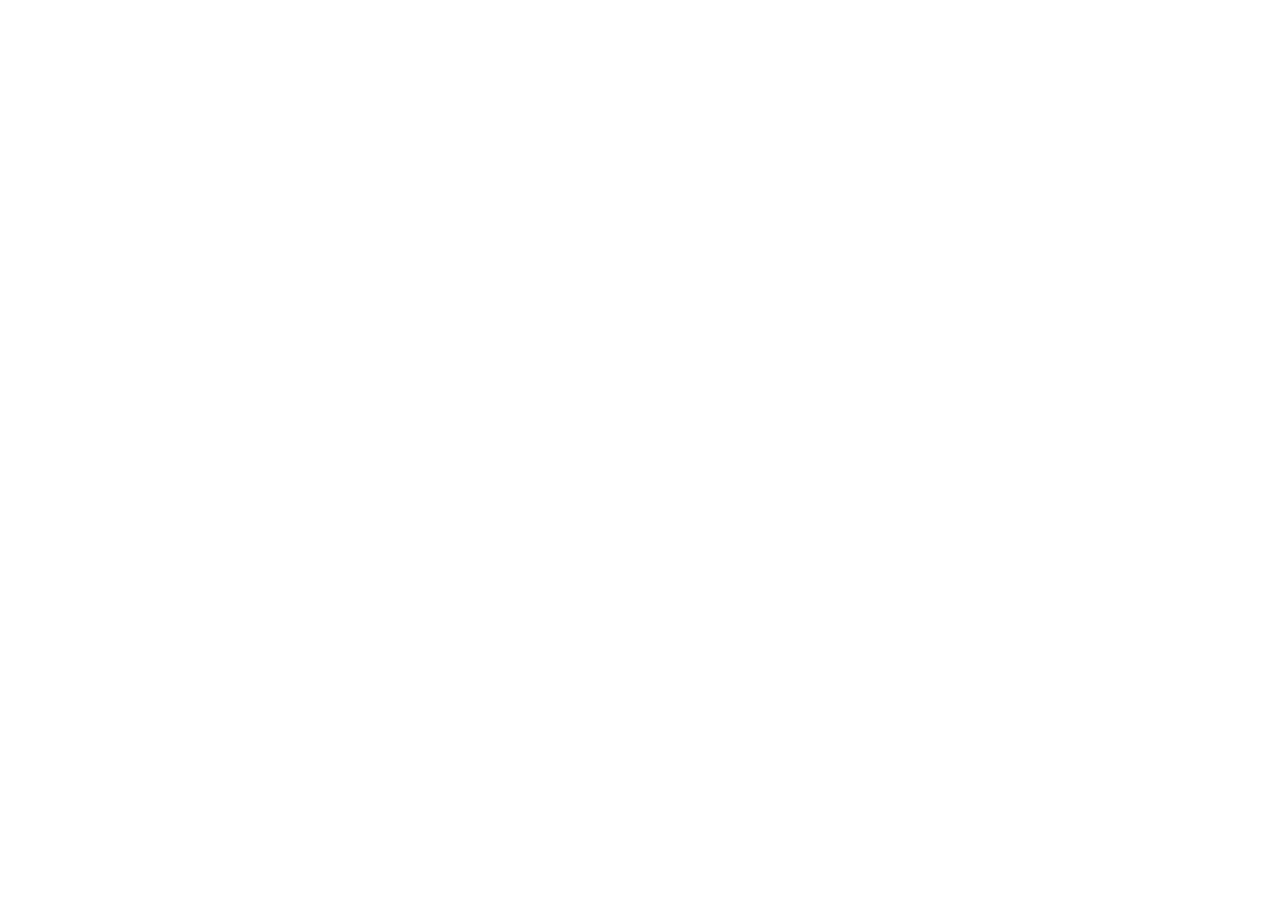
==== commit eaac7685: "Add files via upload" ====
--- a/index.html
+++ b/index.html
@@ -158,8 +158,10 @@
          ========================================================== -->
     <section class="mission" id="ministry">
         <h2>Marrow Ministries</h2>
-        <p>Marrow Ministries exists to serve local churches through the experience and heart of Dr. Tim Marrow &mdash; a Texas-raised pastor with over four decades of ministry across New Mexico and Texas. A graduate of Howard Payne University and Southwestern Baptist Theological Seminary, Dr. Marrow brings a lifetime of pastoral wisdom to churches in every season &mdash; whether in transition, in growth, or in need of encouragement.</p>
-        <p class="emphasis">Marrow Ministries is committed to walking alongside pastors and congregations, offering steady, experienced guidance so churches can thrive for the sake of the Gospel.</p>
+        <div id="ministry-content">
+          <p>Marrow Ministries exists to serve local churches through the experience and heart of Dr. Tim Marrow &mdash; a Texas-raised pastor with over four decades of ministry across New Mexico and Texas. A graduate of Howard Payne University and Southwestern Baptist Theological Seminary, Dr. Marrow brings a lifetime of pastoral wisdom to churches in every season &mdash; whether in transition, in growth, or in need of encouragement.</p>
+          <p class="emphasis">Marrow Ministries is committed to walking alongside pastors and congregations, offering steady, experienced guidance so churches can thrive for the sake of the Gospel.</p>
+        </div>
     </section>
 
     <!-- ==========================================================
@@ -227,10 +229,10 @@
          ========================================================== -->
     <section class="bio" id="about-tim">
       <div class="container">
-        <img class="bio-photo" src="images/dr-marrow-bio.png" alt="Dr. Tim Marrow speaking at a podium" width="199" height="199">
+        <img class="bio-photo" id="bio-photo" src="images/dr-marrow-bio.png" alt="Dr. Tim Marrow speaking at a podium" width="199" height="199">
         <h2>Dr. Tim Marrow</h2>
 
-        <div class="bio-block">
+        <div class="bio-block" id="bio-block">
           <p>Dr. Tim Marrow has been in ministry for over forty-five years, thirty-five of those serving as Senior Pastor. Tim graduated from Howard Payne University and Southwestern Baptist Theological Seminary. He began his pastoral journey at nineteen years of age, serving as pastor of Priddy Baptist Church, Priddy, Texas, while a student at Howard Payne. While in Seminary, he served as Minister of Evangelism and Associate Pastor of Rosen Heights Baptist Church, Ft. Worth.</p>
           <p class="bio-bullet">&#8226;</p>
           <p>He served for 21 years as pastor of First Baptist Church of West Albuquerque in New Mexico, where he also served as President of the Baptist Convention of New Mexico (BCNM), 1996&ndash;1998. While serving in Albuquerque, Dr. Marrow was a trustee for LifeWay Christian Resources of the Southern Baptist Convention, 1998&ndash;2006.</p>
@@ -255,7 +257,7 @@
         <h2>Sermons</h2>
         <p class="sermons-intro">Looking for a word of encouragement, or a deeper look at Scripture? Dr. Tim Marrow&rsquo;s messages, preached at churches across Central Texas, bring the same steady, Christ-centered teaching he&rsquo;s offered congregations for over four decades.</p>
 
-        <div class="sermon-list">
+        <div class="sermon-list" id="sermon-list-home">
           <article class="sermon-item">
             <img src="images/sermon-1.jpg" alt="Dr. Tim Marrow preaching at Canyon Creek Baptist Church" width="165" height="165">
             <div>
@@ -265,25 +267,6 @@
               <p>Does Christianity actually work when life falls apart? In II Timothy, Dr. Marrow walks through the apostle Paul&rsquo;s own story &mdash; abandoned, on trial, facing the end alone &mdash; and shows how the Lord stood with him through it all. It&rsquo;s a message about the same help Paul found still being available to us today.&nbsp;&nbsp;<a href="https://www.youtube.com/live/naj0vXbKj10?si=CkAqdBIcMf2AcUu1" class="link-underline" target="_blank" rel="noopener noreferrer">Watch this Sermon Now</a></p>
             </div>
           </article>
-
-          <article class="sermon-item">
-            <img src="images/sermon-2.jpg" alt="Dr. Tim Marrow preaching at First Baptist Church, Hearne, TX" width="165" height="165">
-            <div>
-              <p class="sermon-meta">First Baptist Church &middot; Hearne, TX</p>
-              <h3>God Is Always Right</h3>
-              <p class="sermon-scripture">Romans 1:15&ndash;17</p>
-              <p>Can God really be trusted, no matter what? In Romans, Dr. Marrow unpacks the righteousness of God &mdash; not just who He is, but what He&rsquo;s done for us in Jesus Christ. That truth changes how we see our own failures, our sin, and our need for grace. It&rsquo;s a clear, bold case for why God is always worth following.&nbsp;&nbsp;<a href="https://www.facebook.com/share/v/19DY41BPeQ/" class="link-underline" target="_blank" rel="noopener noreferrer">Watch this Sermon Now</a></p>
-            </div>
-          </article>
-
-          <article class="sermon-item">
-            <img src="images/sermon-3.jpg" alt="Placeholder video thumbnail — sermon title pending" width="165" height="165">
-            <div>
-              <p class="sermon-meta">DRAFT: Church / location pending</p>
-              <h3>DRAFT: Sermon title pending</h3>
-              <p>DRAFT COPY &mdash; placeholder description. Lorem ipsum dolor sit amet, consectetur adipiscing elit, sed do eiusmod tempor incididunt ut labore et dolore magna aliqua.&nbsp;&nbsp;<a href="#" class="link-underline">Watch this Sermon Now</a></p>
-            </div>
-          </article>
         </div>
 
         <div class="section-cta">
@@ -302,22 +285,13 @@
       <div class="container">
         <h2>Resources</h2>
 
-        <div class="resource-list">
+        <div class="resource-list" id="resource-list-home">
           <article class="resource-item">
             <img src="images/resource-before-abraham.png" alt="Book cover for Before Abraham...I AM! The Claims of Christ from the Gospel of John by Tim Marrow" width="165" height="264" class="resource-item-book">
             <div>
               <h3>Before Abraham&hellip;I Am!:<br>The Claims of Christ from the Gospel of John</h3>
               <p class="resource-author">by Tim Marrow</p>
               <p>&ldquo;I AM&rdquo; is Jesus&rsquo;s boldest declaration about Himself. Christ Jesus says that where I am, there is God; God lives, speaks, calls, loves, chooses, forgives, suffers, and dies. In <em>Before Abraham&hellip;I AM!</em>, author Tim Marrow examines the seven claims of Christ as the Great I AM, demonstrating how Jesus uses simple, everyday objects to represent His claims &mdash; from the &ldquo;bread of life&rdquo; to the &ldquo;light of the world.&rdquo; Marrow helps readers understand the promises behind Jesus&rsquo;s statements of &ldquo;I AM,&rdquo; because Christ Jesus is the eternal God, without beginning and without ending &mdash; He truly is the great I AM.</p>
-            </div>
-          </article>
-
-          <article class="resource-item">
-            <img src="images/resource-marrow-minute.jpg" alt="Placeholder graphic — The Marrow Minute resource series" width="165" height="165" class="resource-item-square">
-            <div>
-              <h3>The Marrow Minute</h3>
-              <p class="resource-author">by Tim Marrow</p>
-              <p>DRAFT COPY &mdash; placeholder description. Lorem ipsum dolor sit amet, consectetur adipiscing elit, sed do eiusmod tempor incididunt ut labore et dolore magna aliqua. Risus commodo viverra maecenas.</p>
             </div>
           </article>
         </div>
@@ -438,5 +412,6 @@
   </div>
 
   <script src="js/script.js"></script>
+  <script src="js/content-loader.js"></script>
 </body>
 </html>
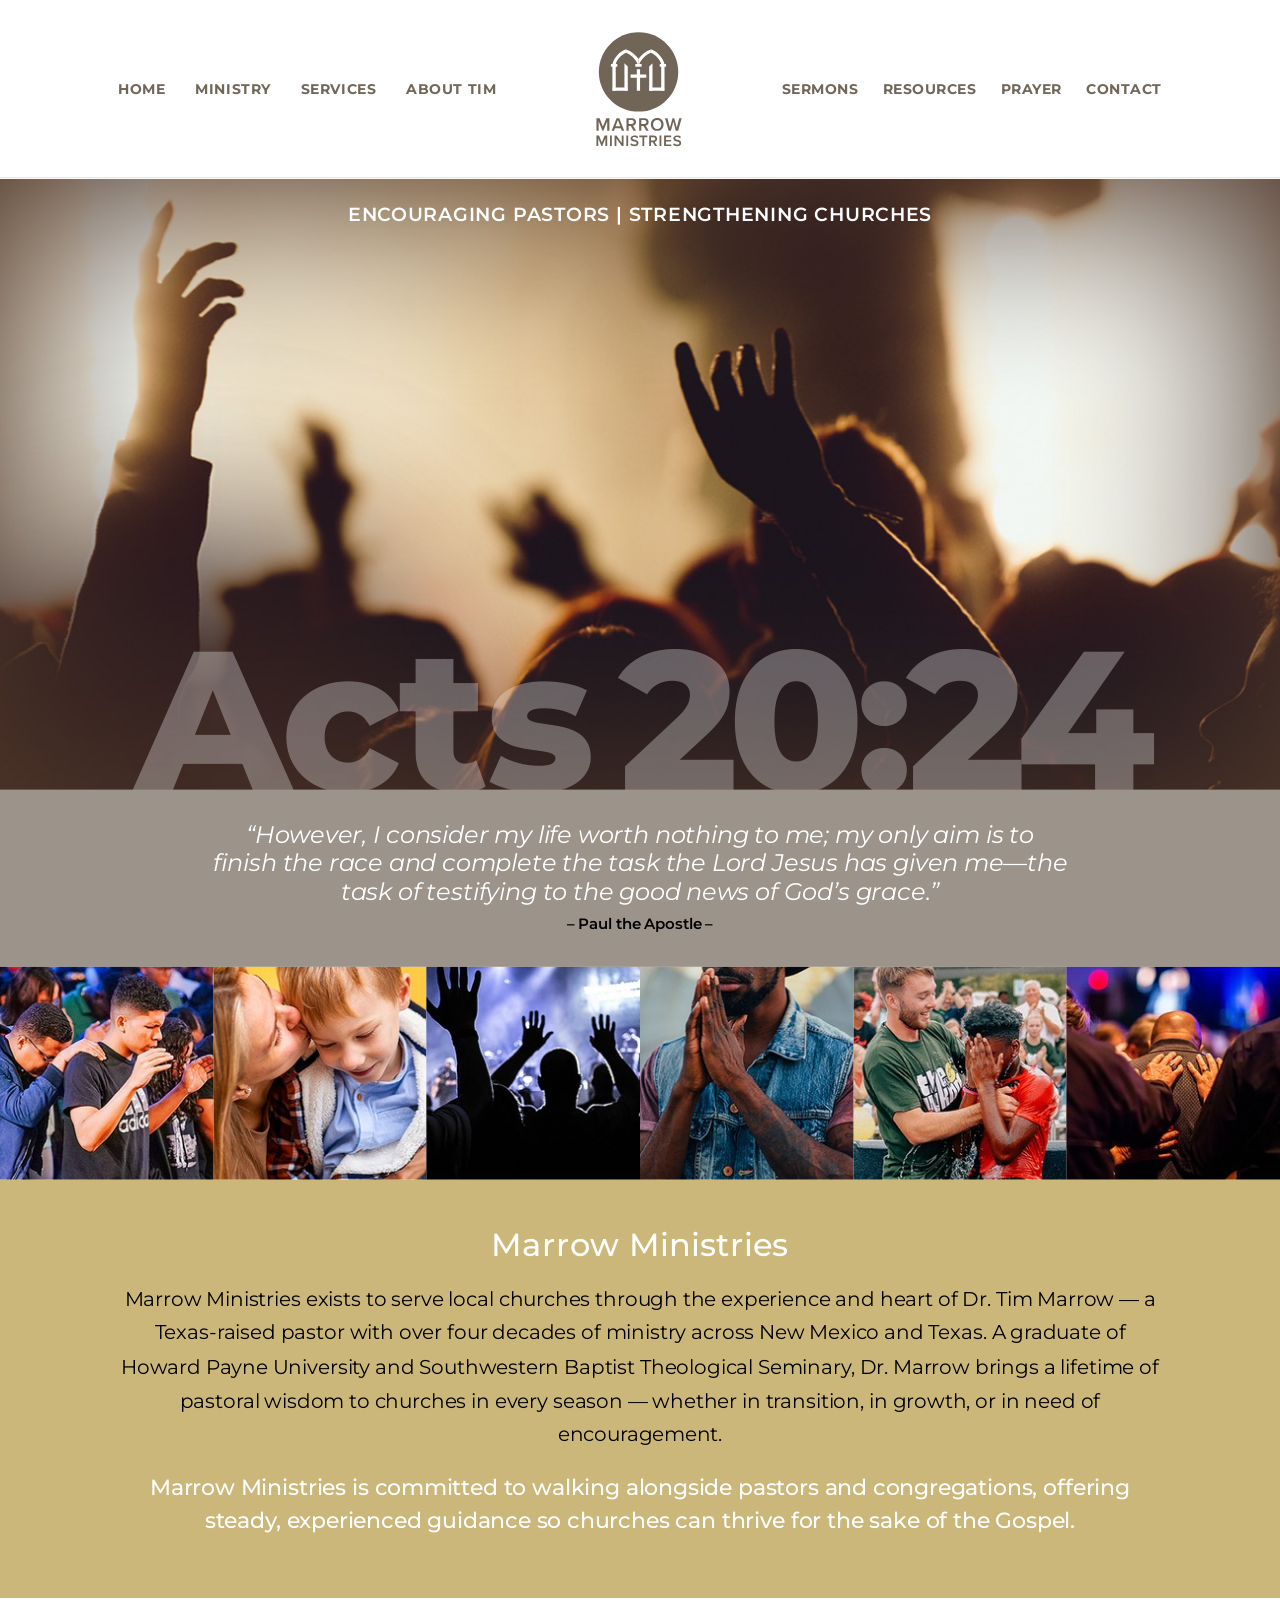
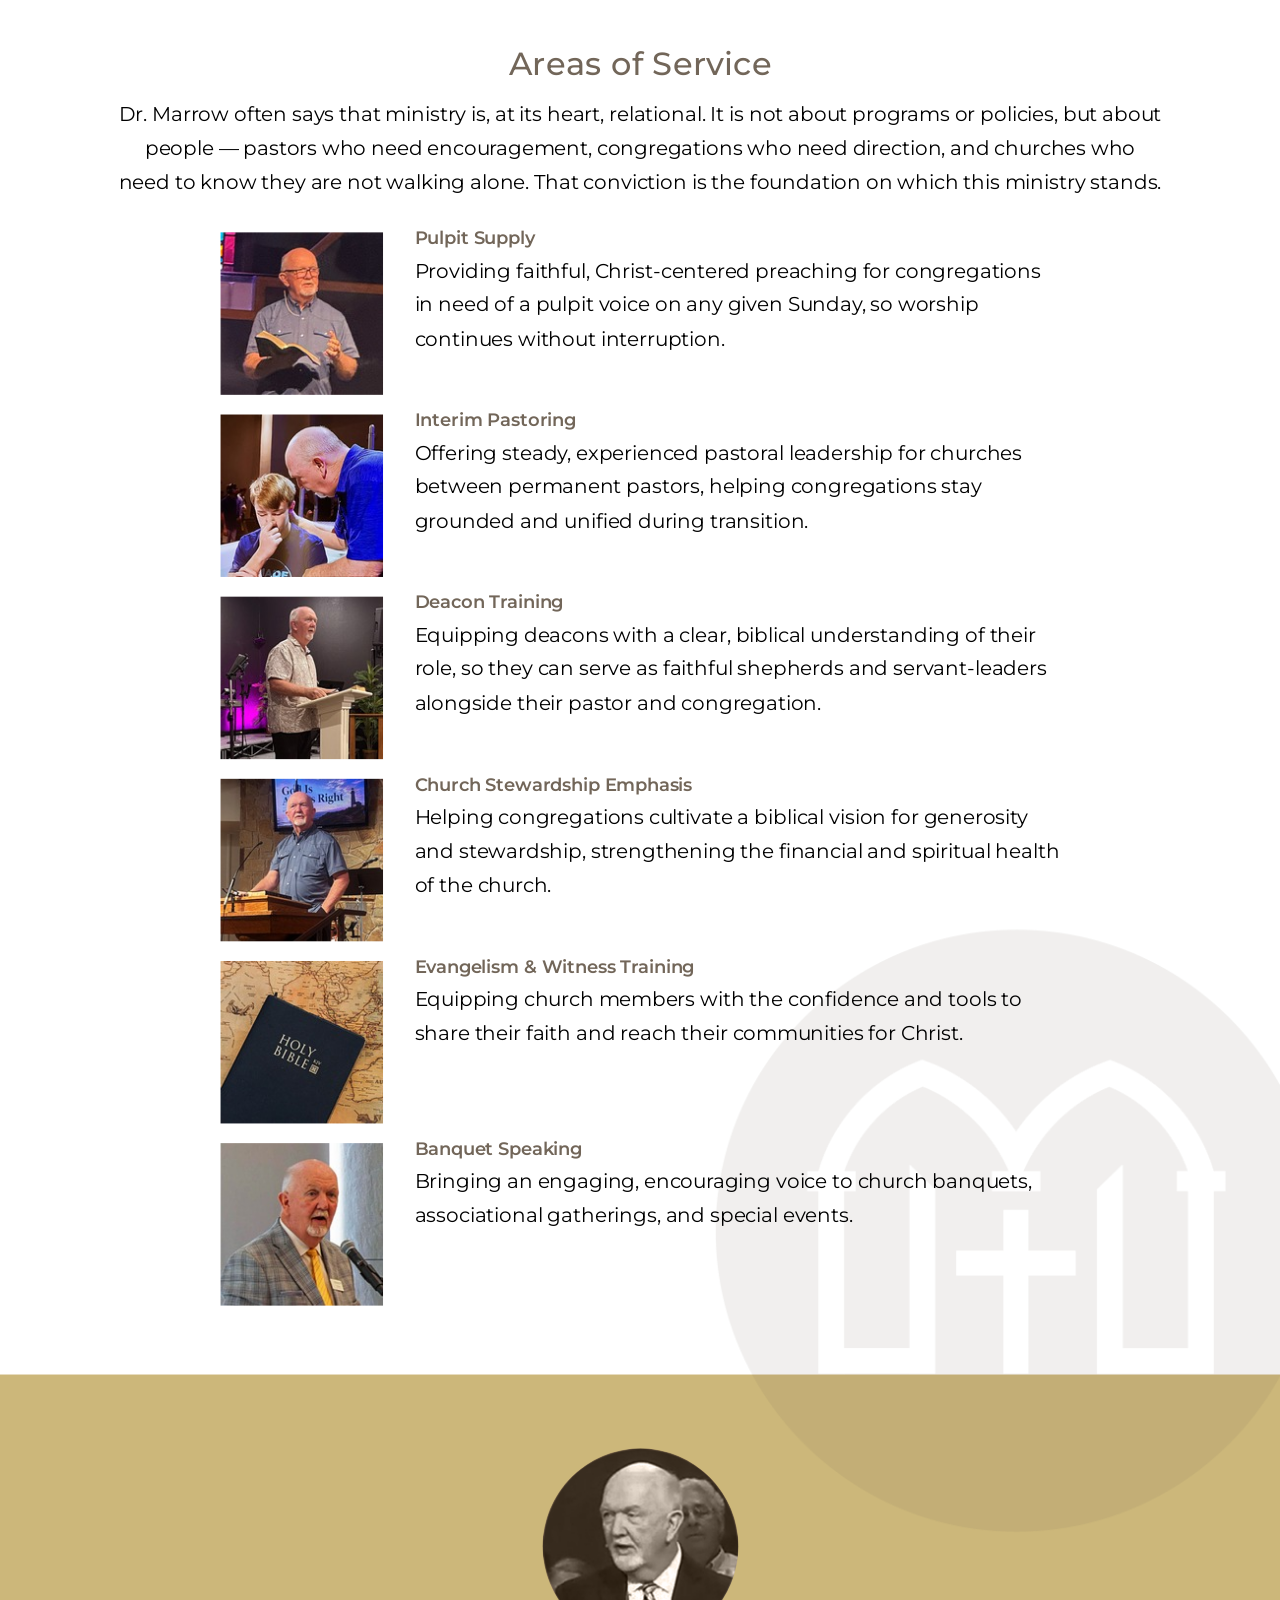
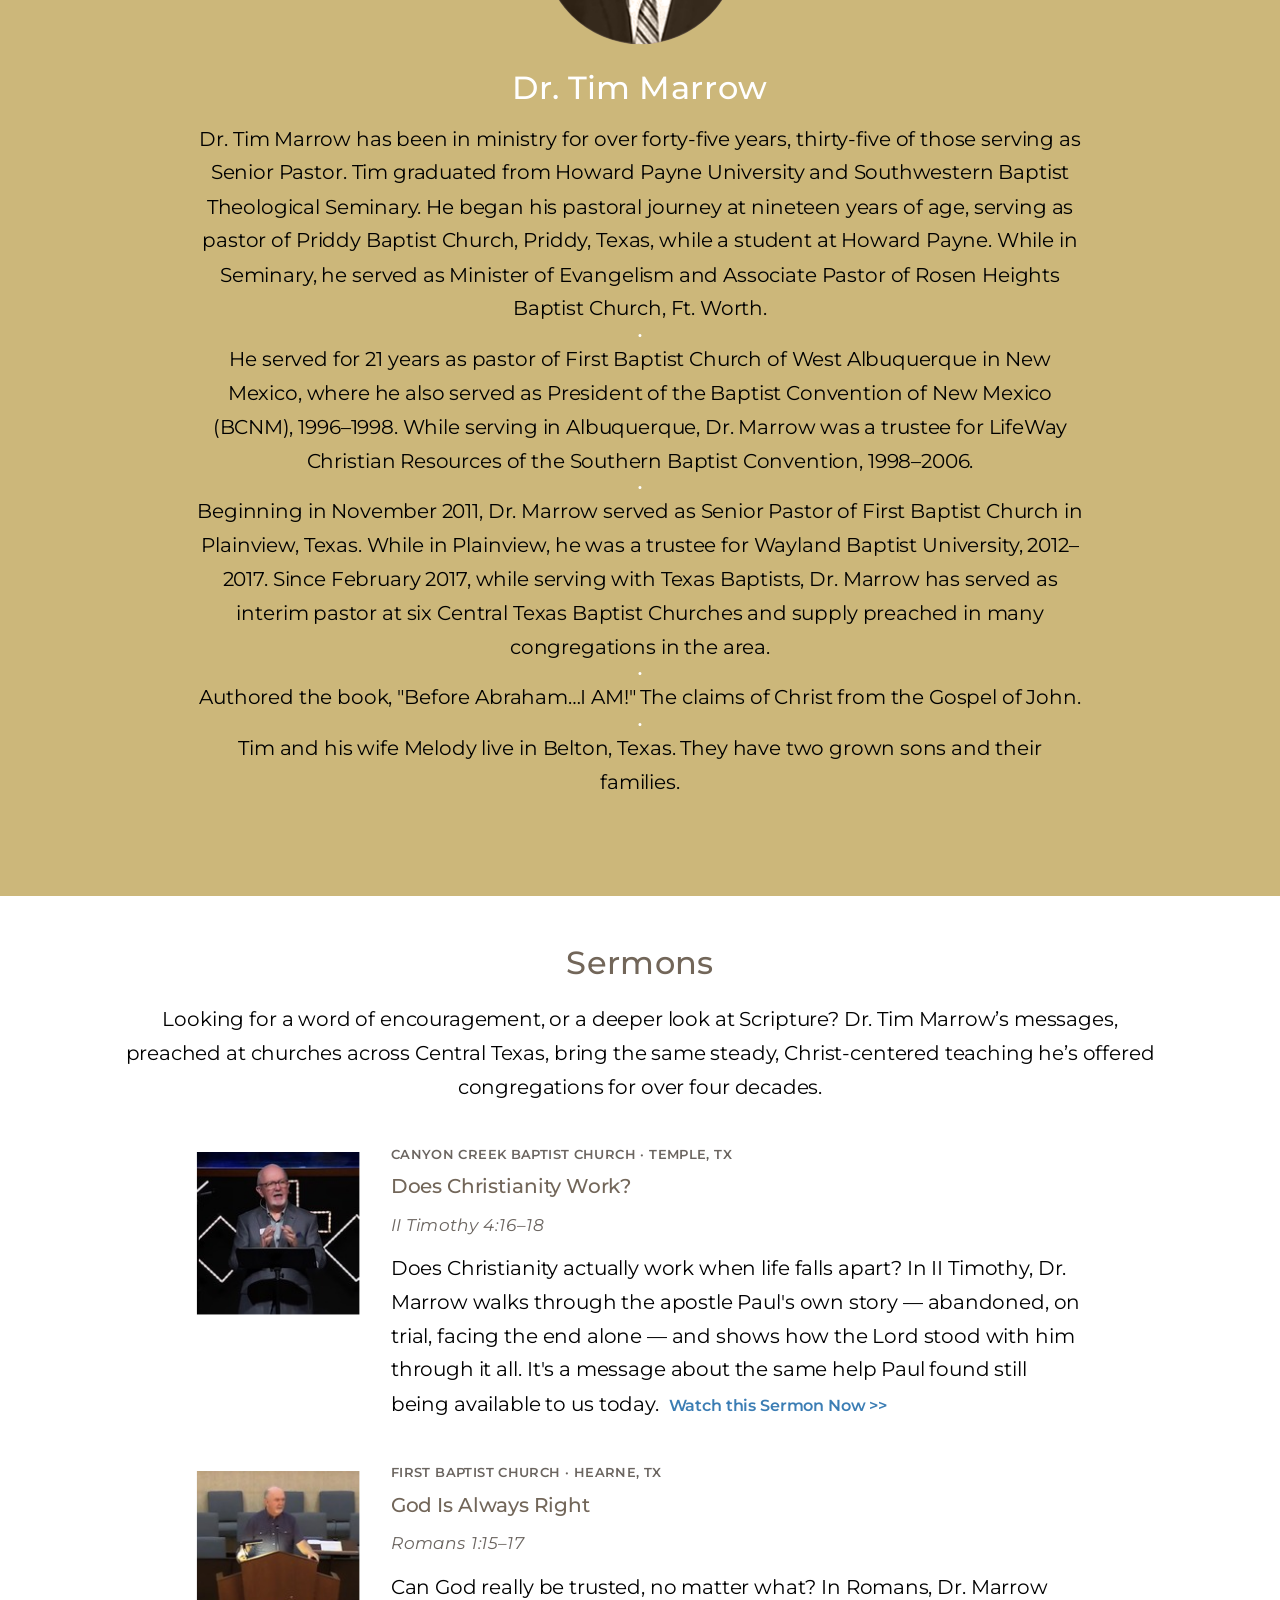
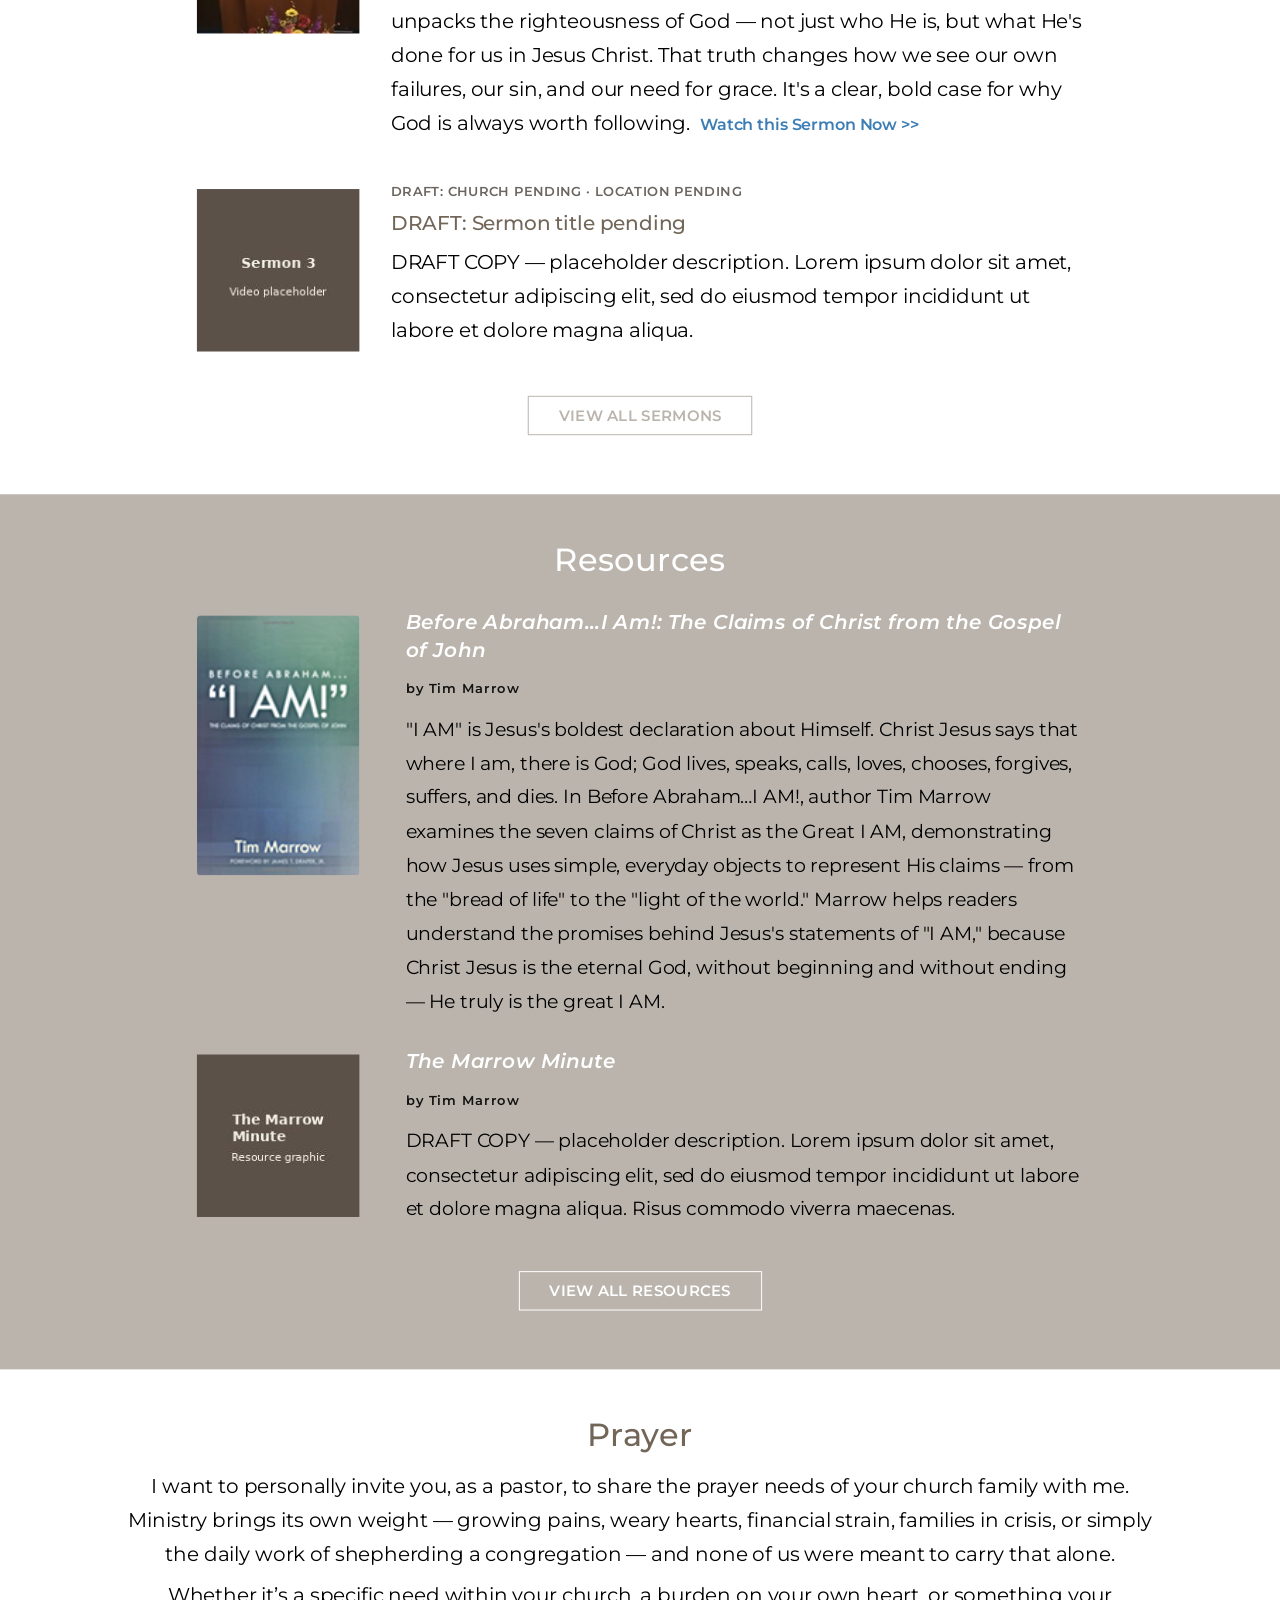
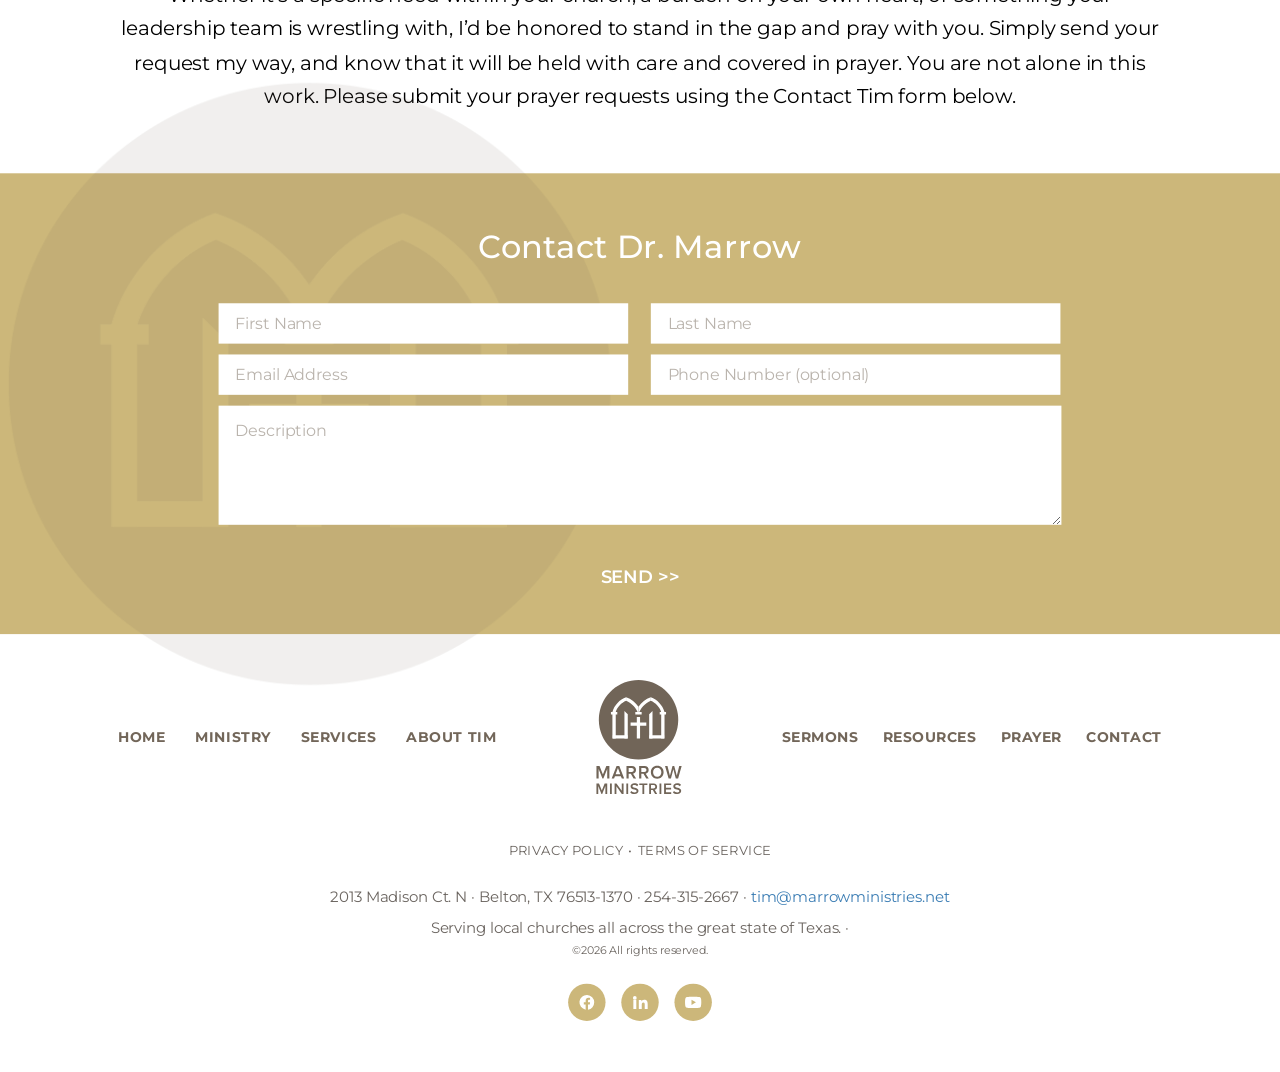
==== commit aced21dd: "Add files via upload Add new htmls for index, resources, sermons." ====
--- a/index.html
+++ b/index.html
@@ -411,6 +411,7 @@
   </div>
   </div>
 
+  <script src="js/scale.js"></script>
   <script src="js/script.js"></script>
   <script src="js/content-loader.js"></script>
 </body>
